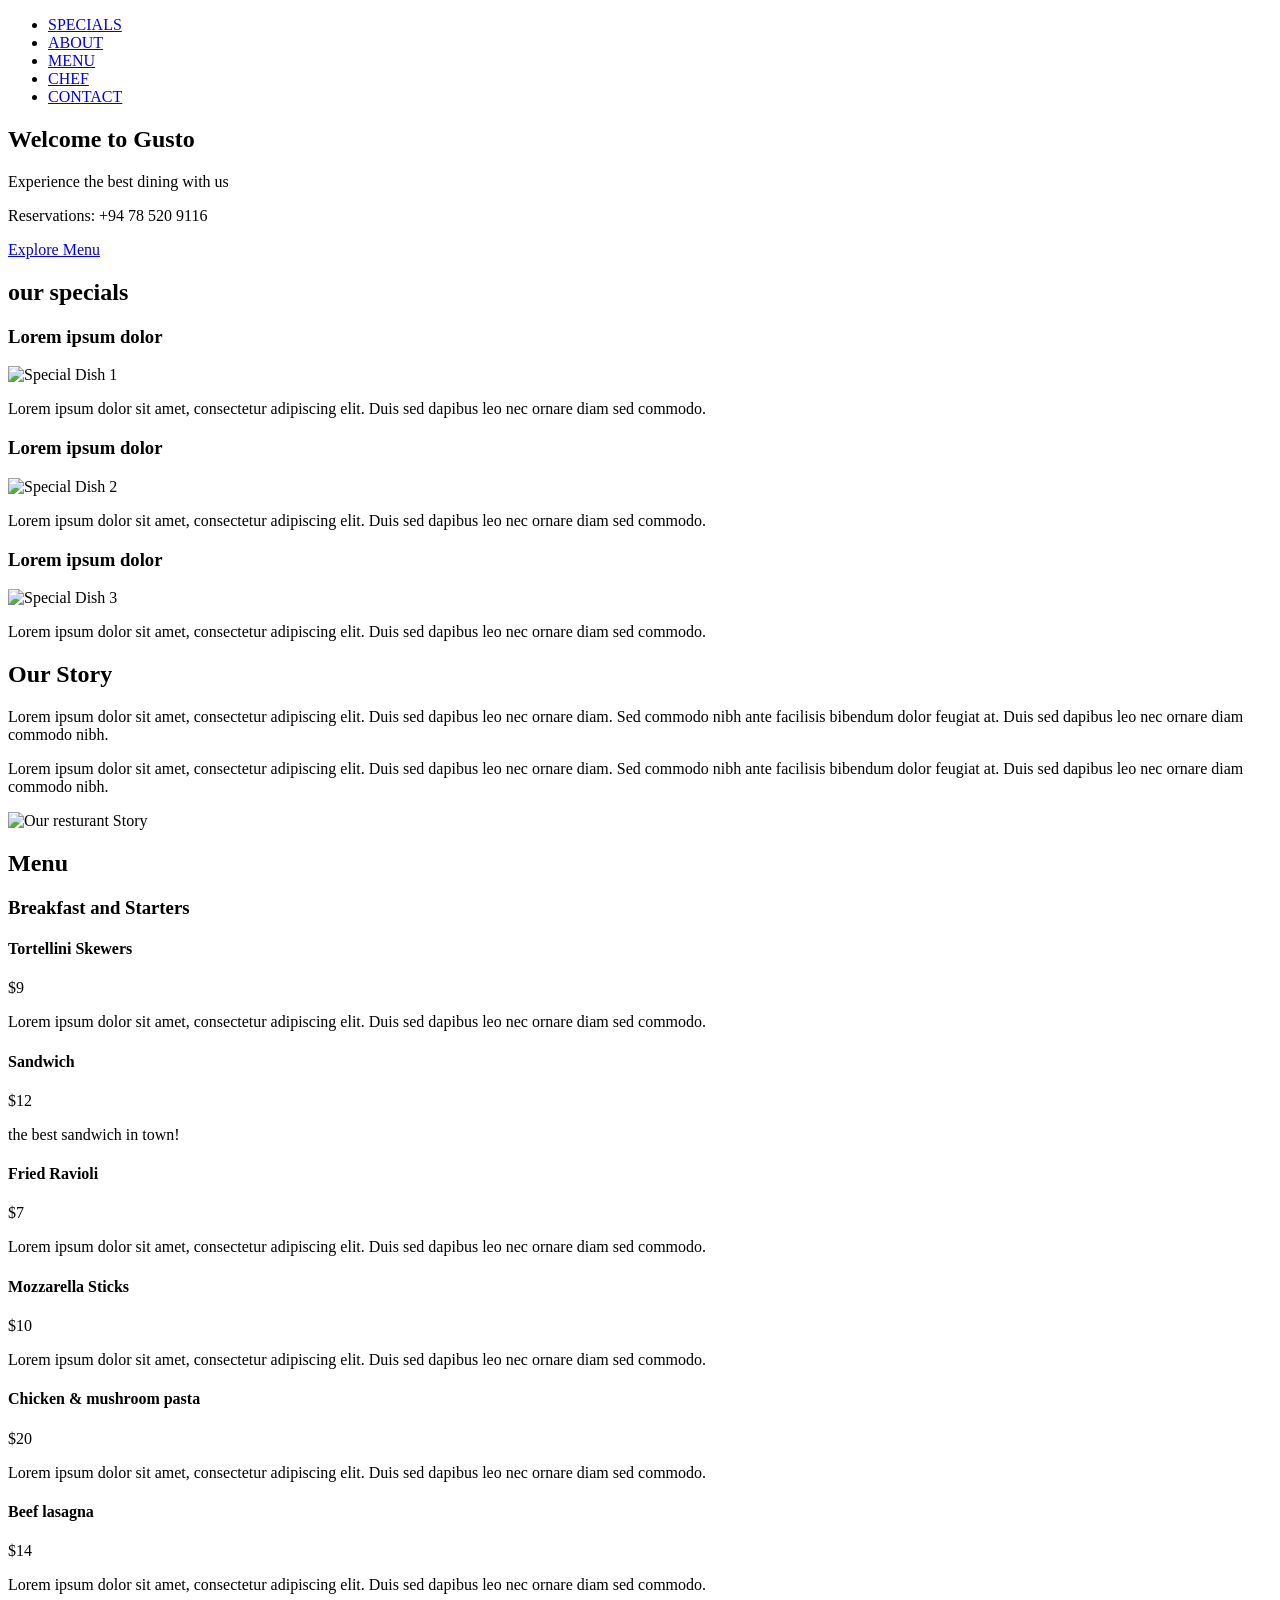
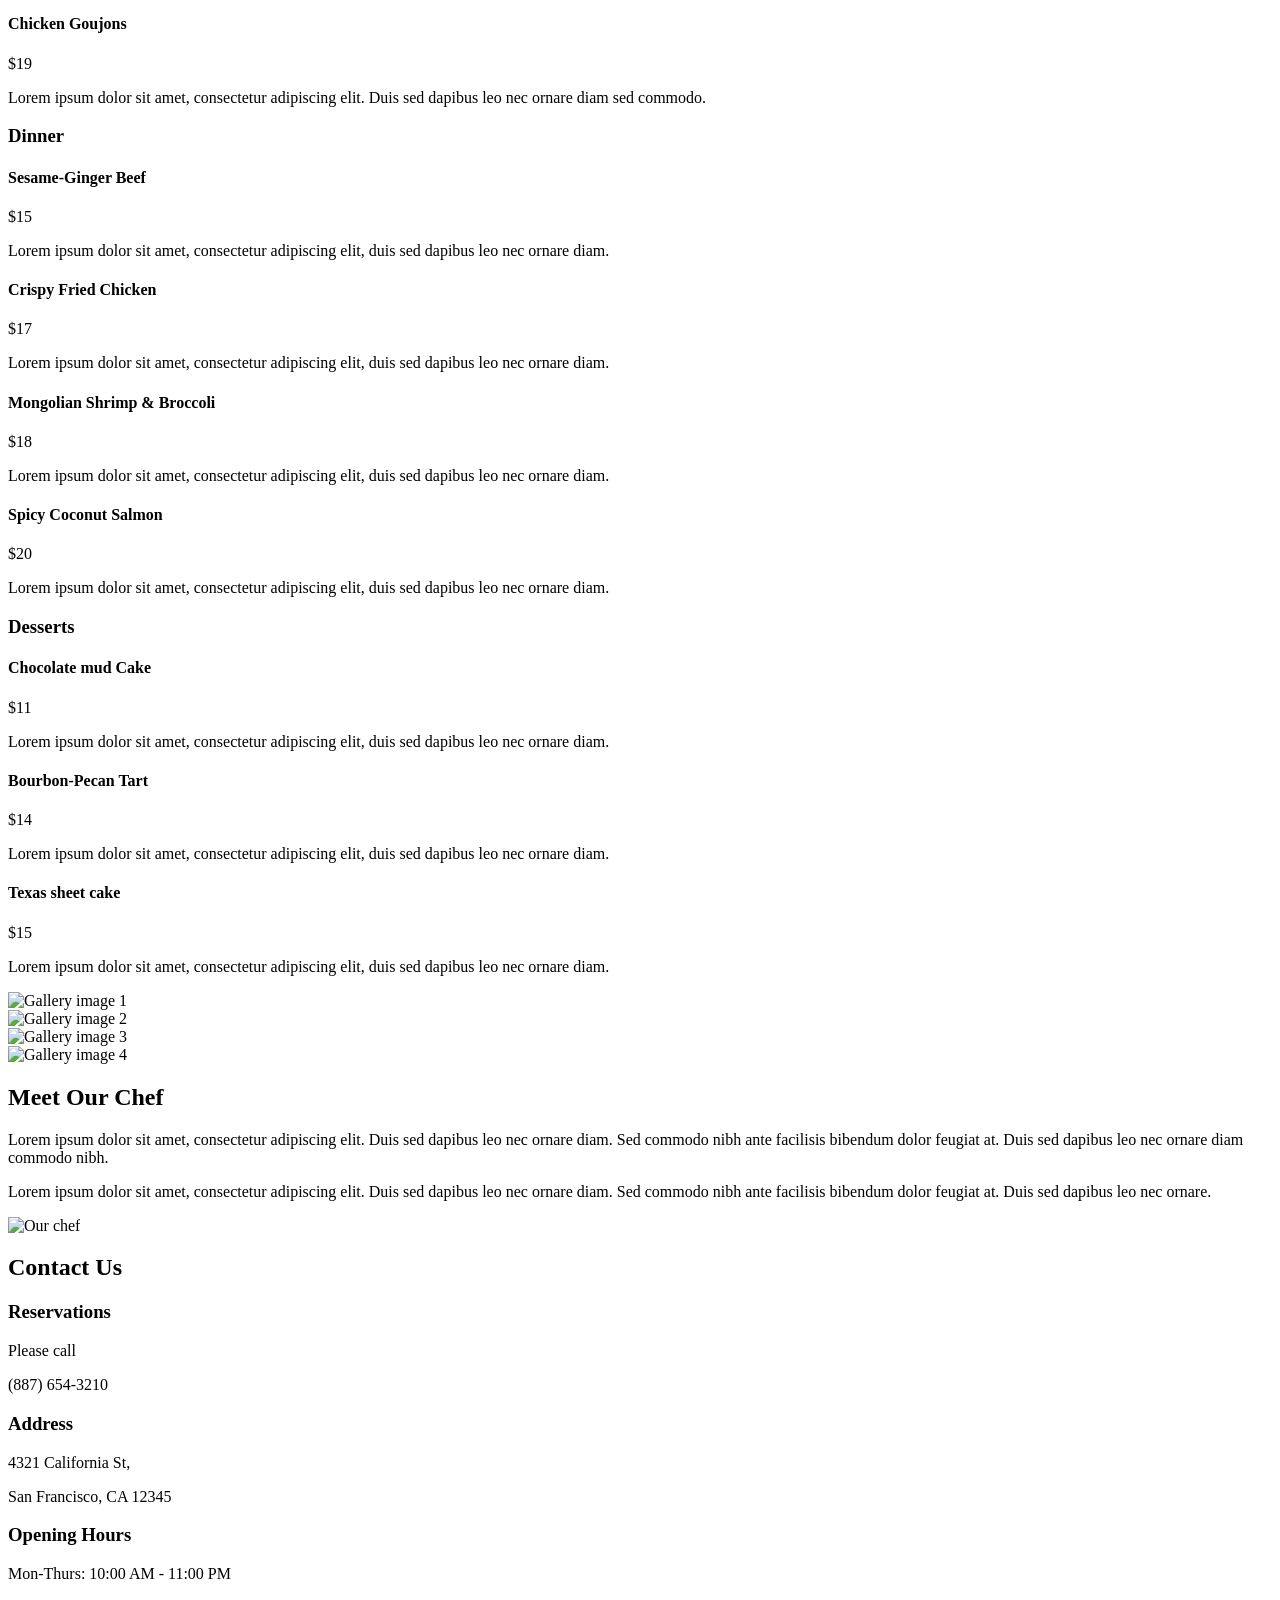
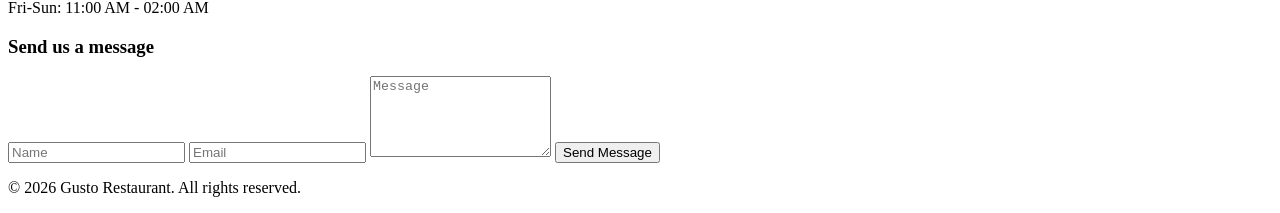
==== index.html @ f284a440 "adding a new item to the menu" ====
<!DOCTYPE html>
<html lang="en">
<head>
    <meta charset="UTF-8">
    <meta name="viewport" content="width=device-width, initial-scale=1.0">
    <title>Gusto -Resturant </title>
    <link rel="stylesheet" href="style.css"> 
</head>
<body>
    <header>
        <nav class="navbar">
            <div class="nav-container">
                
                <div class="nav-toggle">
                    <span></span>
                    <span></span>
                    <span></span>
                </div>
                
                <ul class="nav-menu">
                    <li><a href="#features">SPECIALS</a></li>
                    <li><a href="#about">ABOUT</a></li>
                    <li><a href="#restaurant-menu">MENU</a></li>
                    <li><a href="#team">CHEF</a></li>
                    <li><a href="#contact">CONTACT</a></li>
                </ul>
            </div>





        </nav>
    </header>
    <main>
        <section class="hero">
            <div class="hero-content">
                <h1>Welcome to Gusto</h1>
                <p>Experience the best dining with us</p>
                <p> Reservations: +94 78 520 9116</p>
                <a href="shop.png" class="btn">Explore Menu</a>
            </div>
        </section>

        <section id ="features" class="section specials">
            <div class="container">
                <h2>our specials</h2>
                <div class=" specials-grid">
                    <article class="special item">
                        <h3>Lorem ipsum dolor</h3>
                        <img src ="food1.jpg" alt="Special Dish 1">
                        <p>Lorem ipsum dolor sit amet, consectetur adipiscing elit. Duis sed dapibus leo nec ornare diam sed commodo.</p>
                    </article>
                    <article class="special item">
                        <h3>Lorem ipsum dolor</h3>
                        <img src ="food2.jpg" alt="Special Dish 2">
                        <p>Lorem ipsum dolor sit amet, consectetur adipiscing elit. Duis sed dapibus leo nec ornare diam sed commodo.</p>
                    </article>
                    <article class="special item">
                        <h3>Lorem ipsum dolor</h3>
                        <img src ="food3.jpg" alt="Special Dish 3">
                        <p>Lorem ipsum dolor sit amet, consectetur adipiscing elit. Duis sed dapibus leo nec ornare diam sed commodo.</p>   
                    </article>


                </div>
            </div>
        </section>
        
        <section id="about" class="section story">
            <div class="container">
                <div class="story-content">
                    <div class="story-text">
                <h2>Our Story</h2>
                <p>Lorem ipsum dolor sit amet, consectetur adipiscing elit. Duis sed dapibus leo nec ornare diam. Sed commodo nibh ante facilisis bibendum dolor feugiat at. Duis sed dapibus leo nec ornare diam commodo nibh.</p>
                <p>Lorem ipsum dolor sit amet, consectetur adipiscing elit. Duis sed dapibus leo nec ornare diam. Sed commodo nibh ante facilisis bibendum dolor feugiat at. Duis sed dapibus leo nec ornare diam commodo nibh.</p>
            </div>

            <div class="story-image">
                <img src="images/chef.jpg" alt="Our resturant Story">
            </div>
        </div>
      </div>
        </section>          
        
     <!--Menu Section   -->
     
    <section id=" Ressturant Menu" class="section menu">
        <div class="container">
            <h2 class="section-title">Menu</h2>
            <div class="menu-category">
                <h3 class="menu-category-title">Breakfast and Starters</h3>
                <div class="menu-items">
                    <article class ="menu item">
                        <div class="menu-item-header">
                            <h4>Tortellini Skewers</h4>
                            <span class="price">$9</span>
                        </div>
                        <p>Lorem ipsum dolor sit amet, consectetur adipiscing elit. Duis sed dapibus leo nec ornare diam sed commodo.</p>
                    </article>
                <div class ="menu-items">
                    <article class ="menu item"
                        <div class ="menu-item-header">
                            <h4>Sandwich</h4>
                            <span class="price">$12</span>

                        </div>
                        <p>the best sandwich in town!</p>
                    </article>
                    <article class ="menu item">
                        <div class="menu-item-header">
                            <h4>Fried Ravioli</h4>
                            <span class="price">$7</span>
                        </div>
                      
                        <p>Lorem ipsum dolor sit amet, consectetur adipiscing elit. Duis sed dapibus leo nec ornare diam sed commodo.</p>
                    </article> 
                    
                    <article class ="menu item">
                        <div class="menu-item-header">
                            <h4>Mozzarella Sticks</h4>
                            <span class="price">$10</span>
                        </div>
                      
                        <p>Lorem ipsum dolor sit amet, consectetur adipiscing elit. Duis sed dapibus leo nec ornare diam sed commodo.</p>
                    </article>
                    <article class ="menu item">
                        <div class="menu-item-header">
                            <h4>Chicken & mushroom pasta</h4>
                            <span class="price">$20</span>
                        </div>
                      
                     
                        <p>Lorem ipsum dolor sit amet, consectetur adipiscing elit. Duis sed dapibus leo nec ornare diam sed commodo.</p>
                    <article class ="menu item">
                        <div class="menu-item-header">
                            <h4>Beef lasagna</h4>
                            <span class="price">$14</span>
                        </div>
                      
                        <p>Lorem ipsum dolor sit amet, consectetur adipiscing elit. Duis sed dapibus leo nec ornare diam sed commodo.</p> 
                        </article>  
                      <article class ="menu item">
                        <div class="menu-item-header">
                            <h4>Chicken Goujons</h4>
                            <span class="price">$19</span>
                        </div>
                       <p>Lorem ipsum dolor sit amet, consectetur adipiscing elit. Duis sed dapibus leo nec ornare diam sed commodo.</p> 
                        </article>


                        <!---Dinner-->
                        
                        <div class="menu-category">
                        <h3 class="category-title">Dinner</h3>
                        <div class="menu-items">
                            <article class="menu-item">
                                <div class="item-header">
                                    <h4>Sesame-Ginger Beef</h4>
                                    <span class="price">$15</span>
                                </div>
                                <p>Lorem ipsum dolor sit amet, consectetur adipiscing elit, duis sed dapibus leo nec ornare diam.</p>
                            </article>

                            <article class="menu-item">
                                <div class="item-header">
                                    <h4>Crispy Fried Chicken</h4>
                                    <span class="price">$17</span>
                                </div>
                                <p>Lorem ipsum dolor sit amet, consectetur adipiscing elit, duis sed dapibus leo nec ornare diam.</p>




                            </article>
                            <article class="menu-item">
                                <div class="item-header">
                                    <h4>Mongolian Shrimp & Broccoli</h4>
                                    <span class="price">$18</span>
                                </div>
                                <p>Lorem ipsum dolor sit amet, consectetur adipiscing elit, duis sed dapibus leo nec ornare diam.</p>
                            </article>


                            <article class="menu-item">
                                <div class="item-header">
                                    <h4>Spicy Coconut Salmon</h4>
                                    <span class="price">$20</span>
                                </div>
                                <p>Lorem ipsum dolor sit amet, consectetur adipiscing elit, duis sed dapibus leo nec ornare diam.</p>
                            </article>
                        </div>
                    </div>
                    <!--DESSERTS-->

                    <div class="menu category">
                        <h3 class="category-title">Desserts</h3>
                        <div class="menu-item">
                            <article class="meu-item">
                                 <div class="item-header">
                                    <h4>Chocolate mud Cake</h4>
                                    <span class="price">$11</span>
                                </div>
                                <p>Lorem ipsum dolor sit amet, consectetur adipiscing elit, duis sed dapibus leo nec ornare diam.</p>
                            </article>
                            <article class="meu-item">
                                 <div class="item-header">
                                    <h4>Bourbon-Pecan Tart</h4>
                                    <span class="price">$14</span>
                                </div>
                                <p>Lorem ipsum dolor sit amet, consectetur adipiscing elit, duis sed dapibus leo nec ornare diam.</p>
                            </article>
                            <article class="meu-item">
                                 <div class="item-header">
                                    <h4>Texas sheet cake</h4>
                                    <span class="price">$15</span>
                                </div>
                                <p>Lorem ipsum dolor sit amet, consectetur adipiscing elit, duis sed dapibus leo nec ornare diam.</p>
                            </article>
                        </div>  







                    
                    </div>
                    






                </div>

            </div>

        </div>



    </section>  
    
    
    <!--gallery section-->
      
        <section class="gallery">
            <div class="gallery-grid">
                <div class="gallery-item">
                    <img src="hero-img.png" alt="Gallery image 1">
                </div>
                <div class="gallery-item">
                    <img src="food4.jpg" alt="Gallery image 2">
                </div>
                <div class="gallery-item">
                    <img src="food3.jpg" alt="Gallery image 3">
                </div>
                <div class="gallery-item">
                    <img src="food2.jpg" alt="Gallery image 4">
                </div>
            </div>
        </section>

         <!-- Meet Our CHEFF   -->
        <section id="team" class="section chef">
            <div class="container">
                <h2 class="section-title">Meet Our Chef</h2>
                <div class="chef-content">
                    <div class="chef-text">
                        <p>Lorem ipsum dolor sit amet, consectetur adipiscing elit. Duis sed dapibus leo nec ornare diam. Sed commodo nibh ante facilisis bibendum dolor feugiat at. Duis sed dapibus leo nec ornare diam commodo nibh.</p>
                        <p>Lorem ipsum dolor sit amet, consectetur adipiscing elit. Duis sed dapibus leo nec ornare diam. Sed commodo nibh ante facilisis bibendum dolor feugiat at. Duis sed dapibus leo nec ornare.</p>
                    </div>
                    <div class="chef-image">
                        <img src="chef.jpg" alt="Our chef">
                    </div>
                </div>
            </div>
        </section>



        <section id ="contact" class="section contact">
            <div class="container">
                <h2 class="section-title">Contact Us</h2>
                <div class="contact-content">
                    <div class="contact-info">
                         <div class="contact-grid">
                    <div class="contact-info">
                        <div class="info-box">
                            <h3>Reservations</h3>
                            <p>Please call</p>
                            <p class="phone">(887) 654-3210</p>
                        </div>
                        <div class="info-box">
                            <h3>Address</h3>
                            <p>4321 California St,</p>
                            <p>San Francisco, CA 12345</p>
                        </div>
                        <div class="info-box">
                            <h3>Opening Hours</h3>
                            <p>Mon-Thurs: 10:00 AM - 11:00 PM</p>
                            <p>Fri-Sun: 11:00 AM - 02:00 AM</p>
                        </div>
                    </div>
                    <div class="contact-form">
                        <h3>Send us a message</h3>
                        <form>
                            <input type="text" placeholder="Name" required>
                            <input type="email" placeholder="Email" required>
                            <textarea rows="5" placeholder="Message" required></textarea>
                            <button type="submit">Send Message</button>
                        </form>
                    </div>
                </div>
            </div>
        </section>
    </main>

<footer>
    <div class="container">
        <p>&copy; 2026 Gusto Restaurant. All rights reserved.</p>

    </div>
</footer>



</body>
</html>
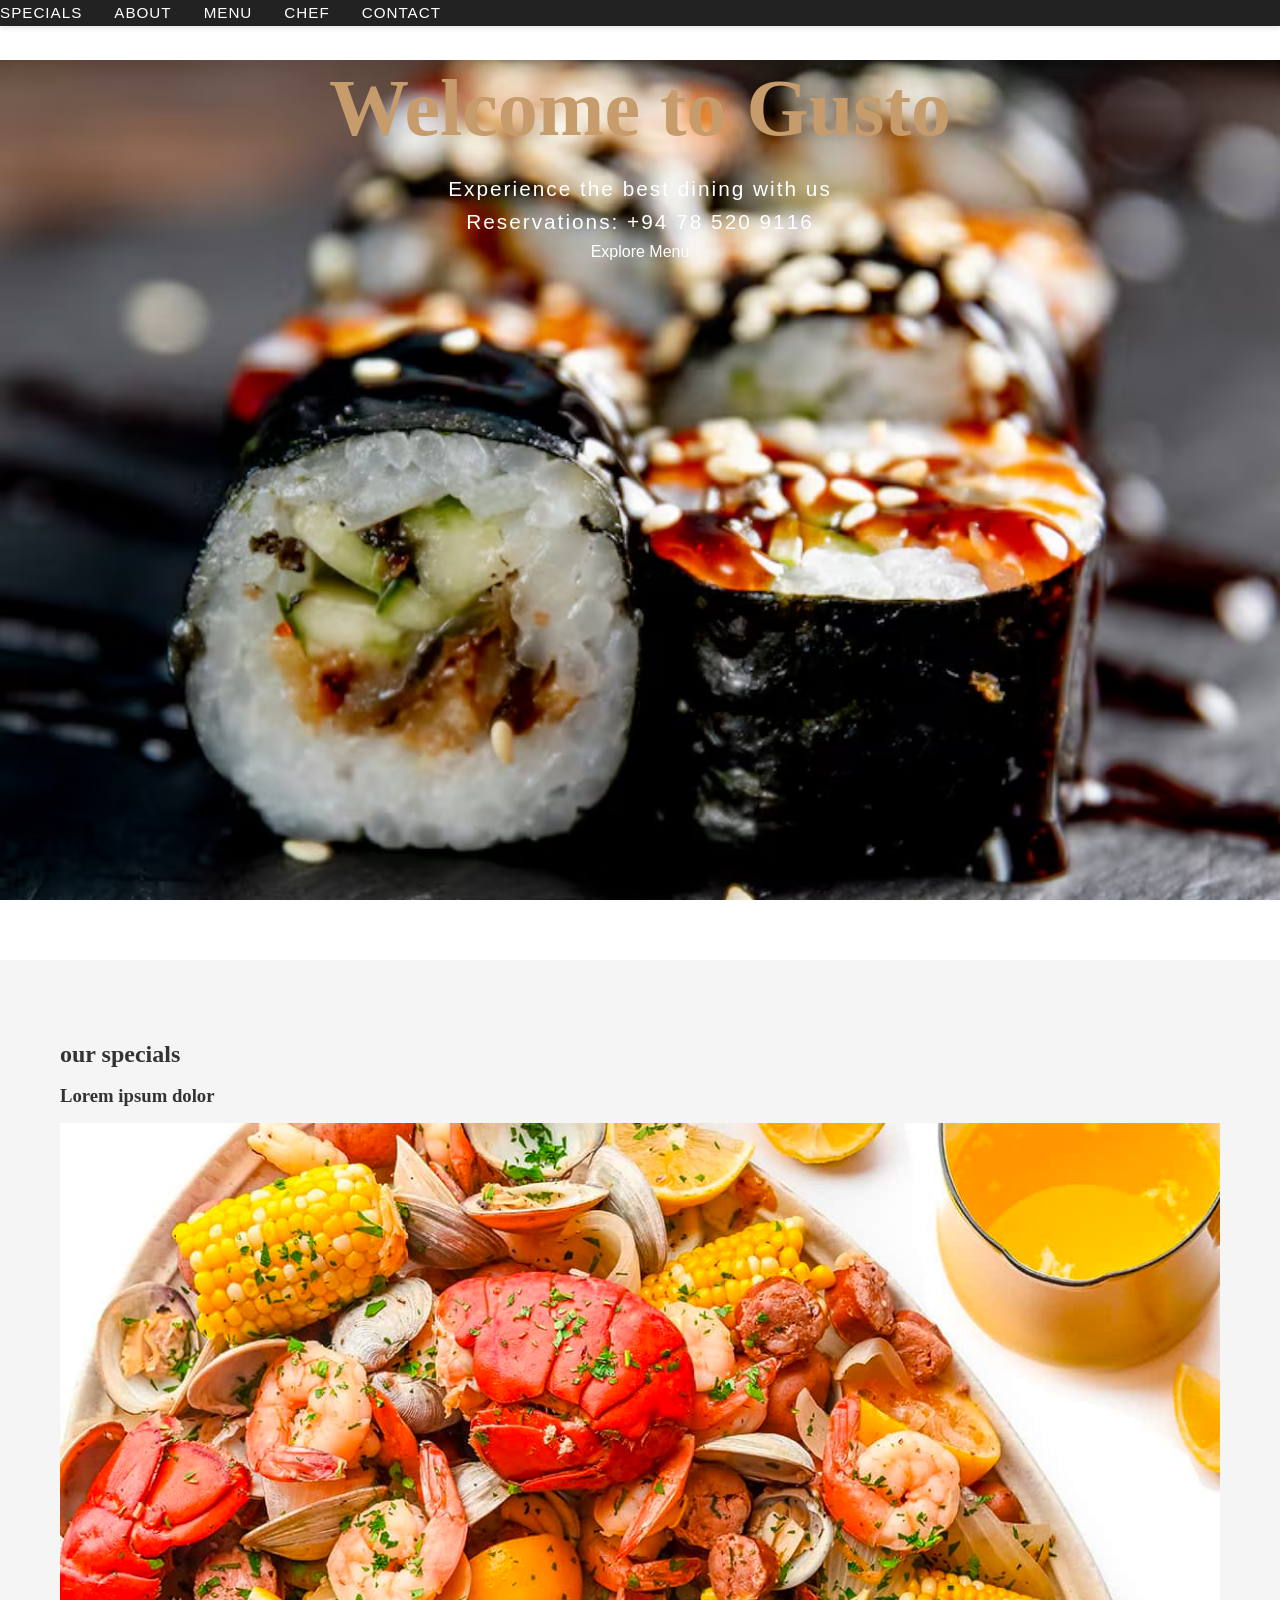
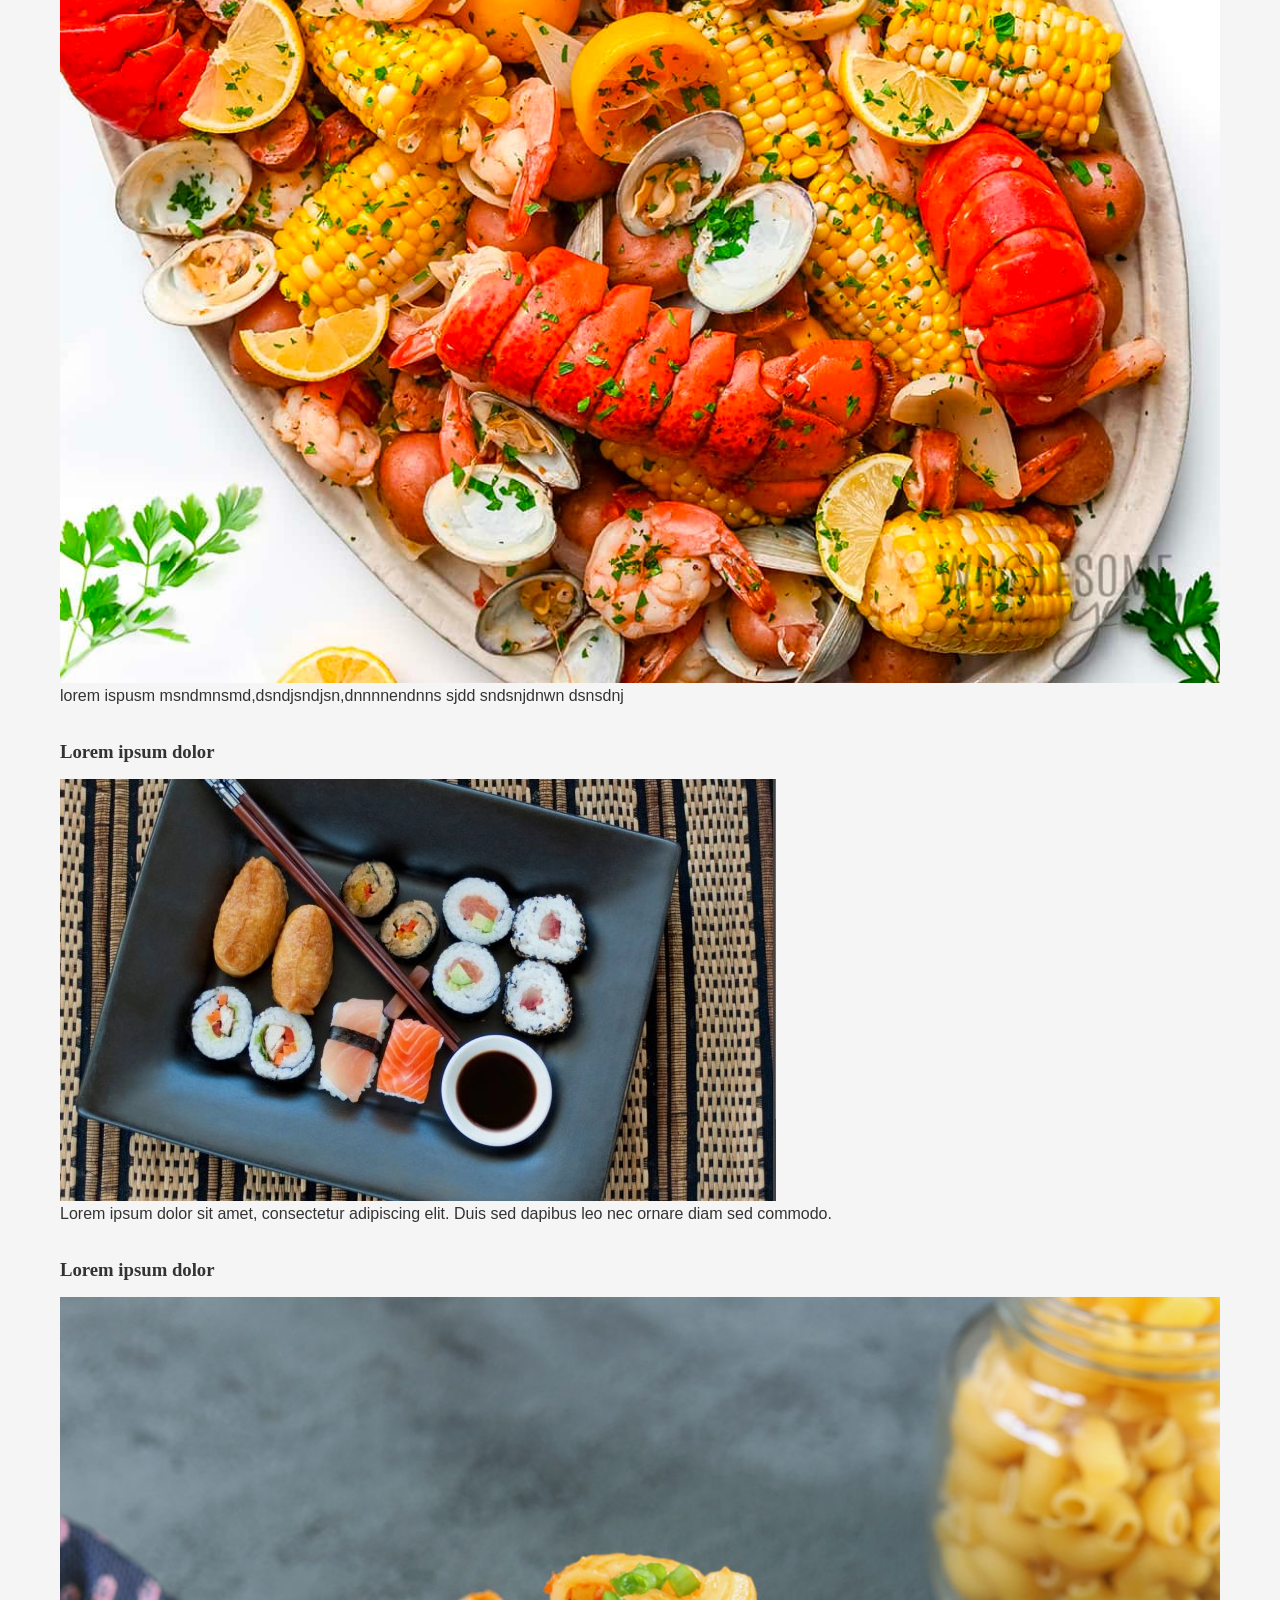
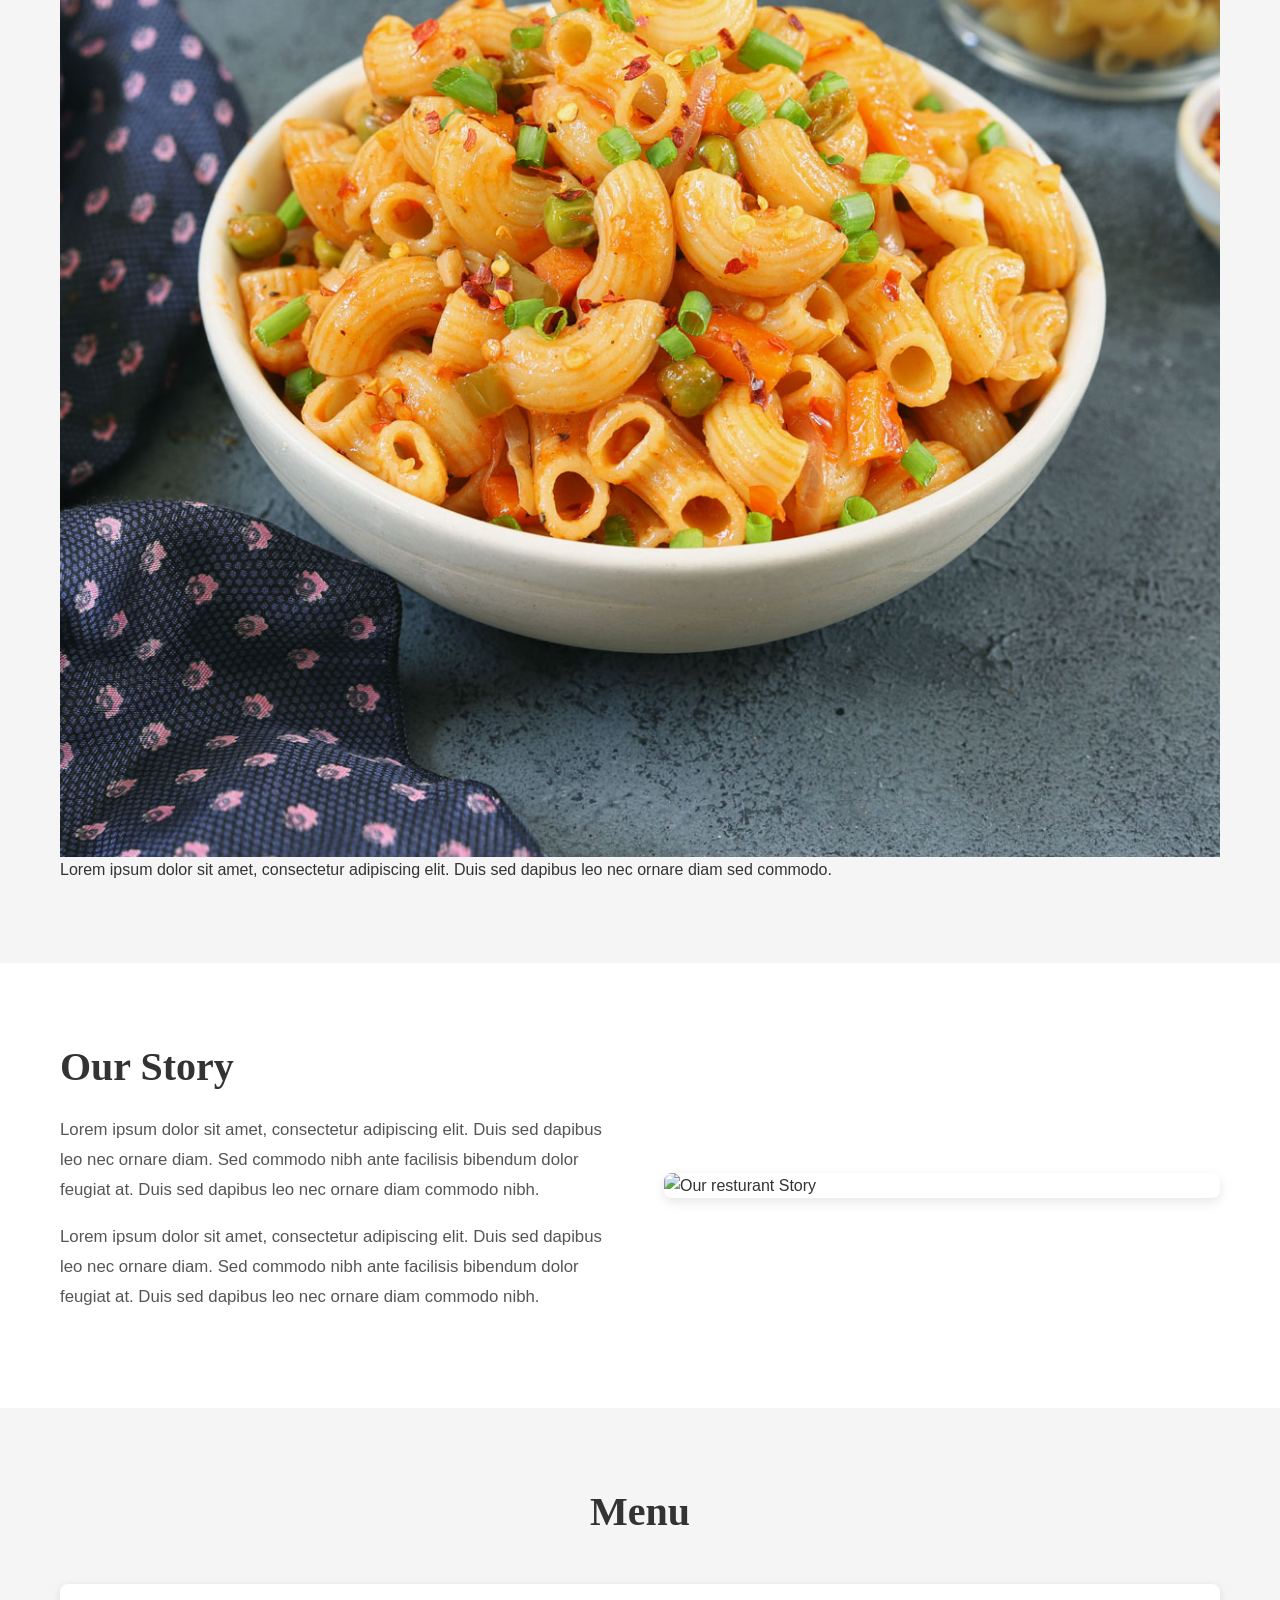
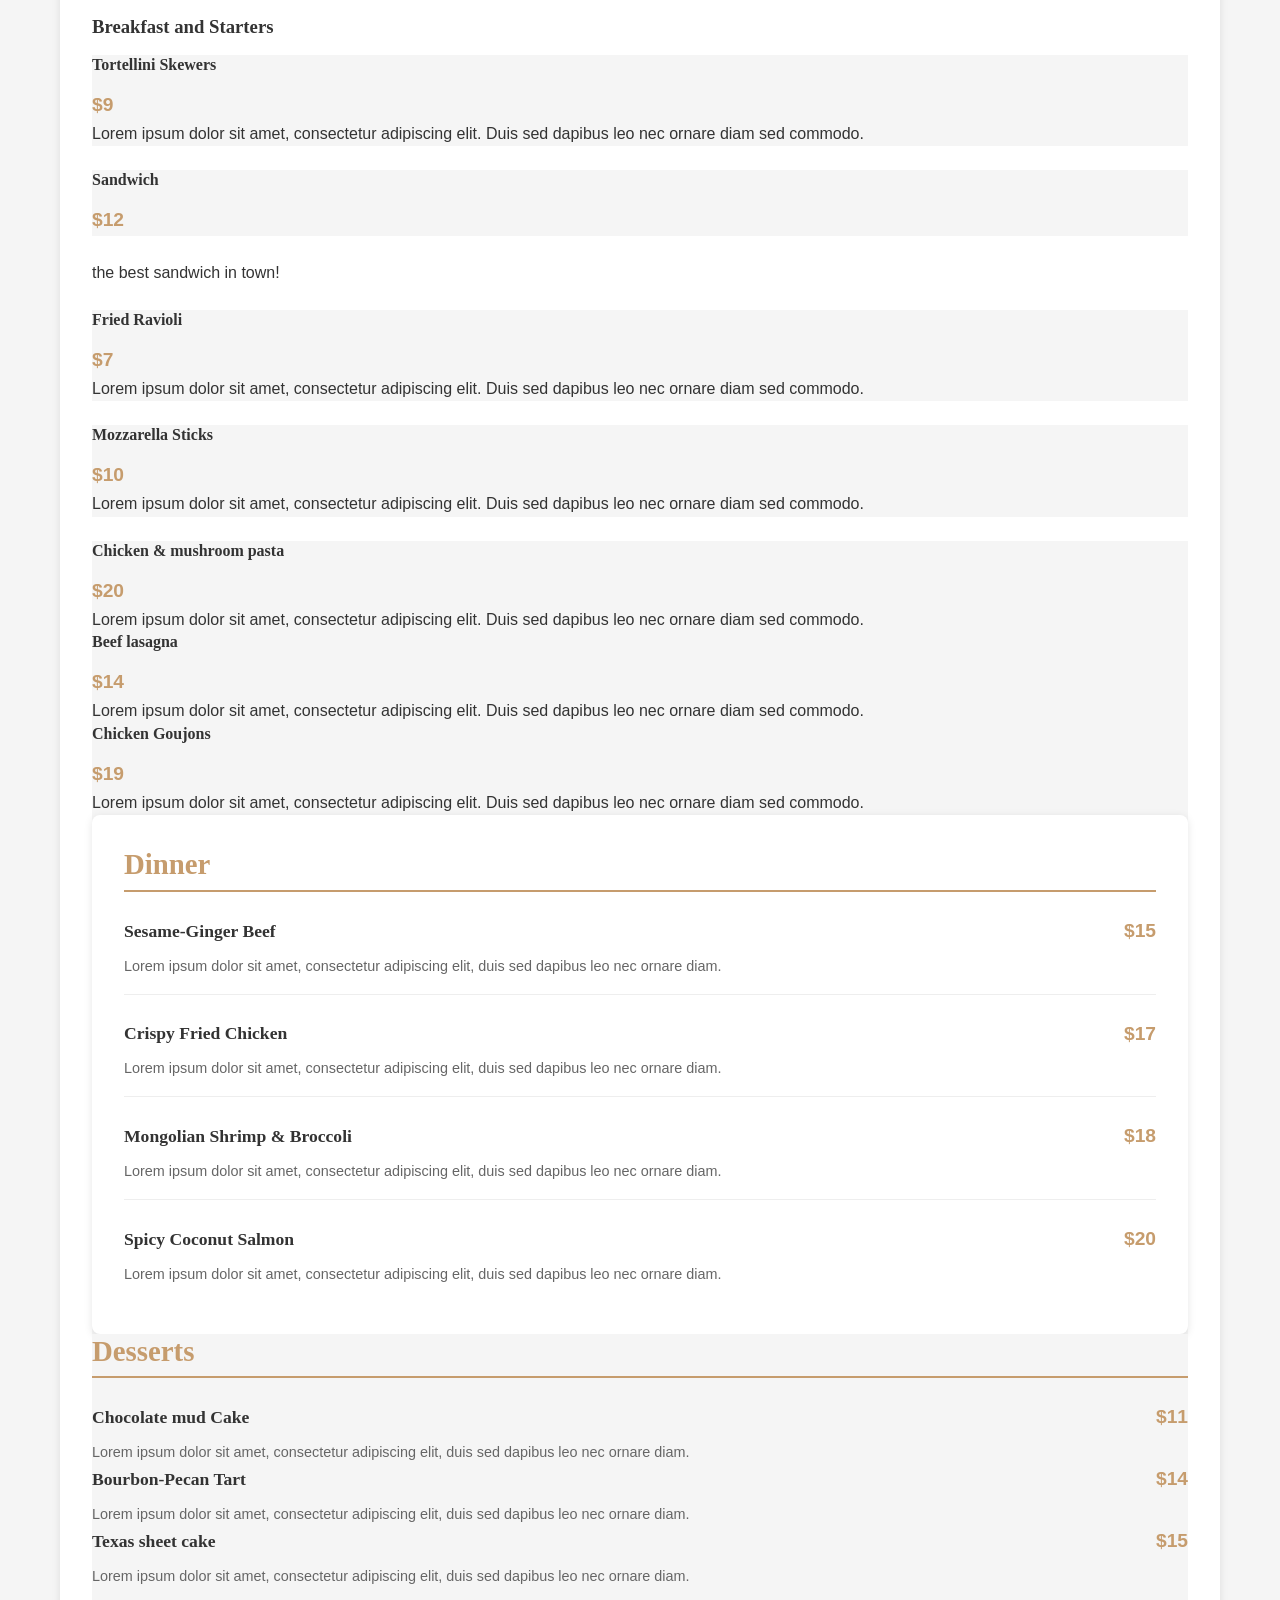
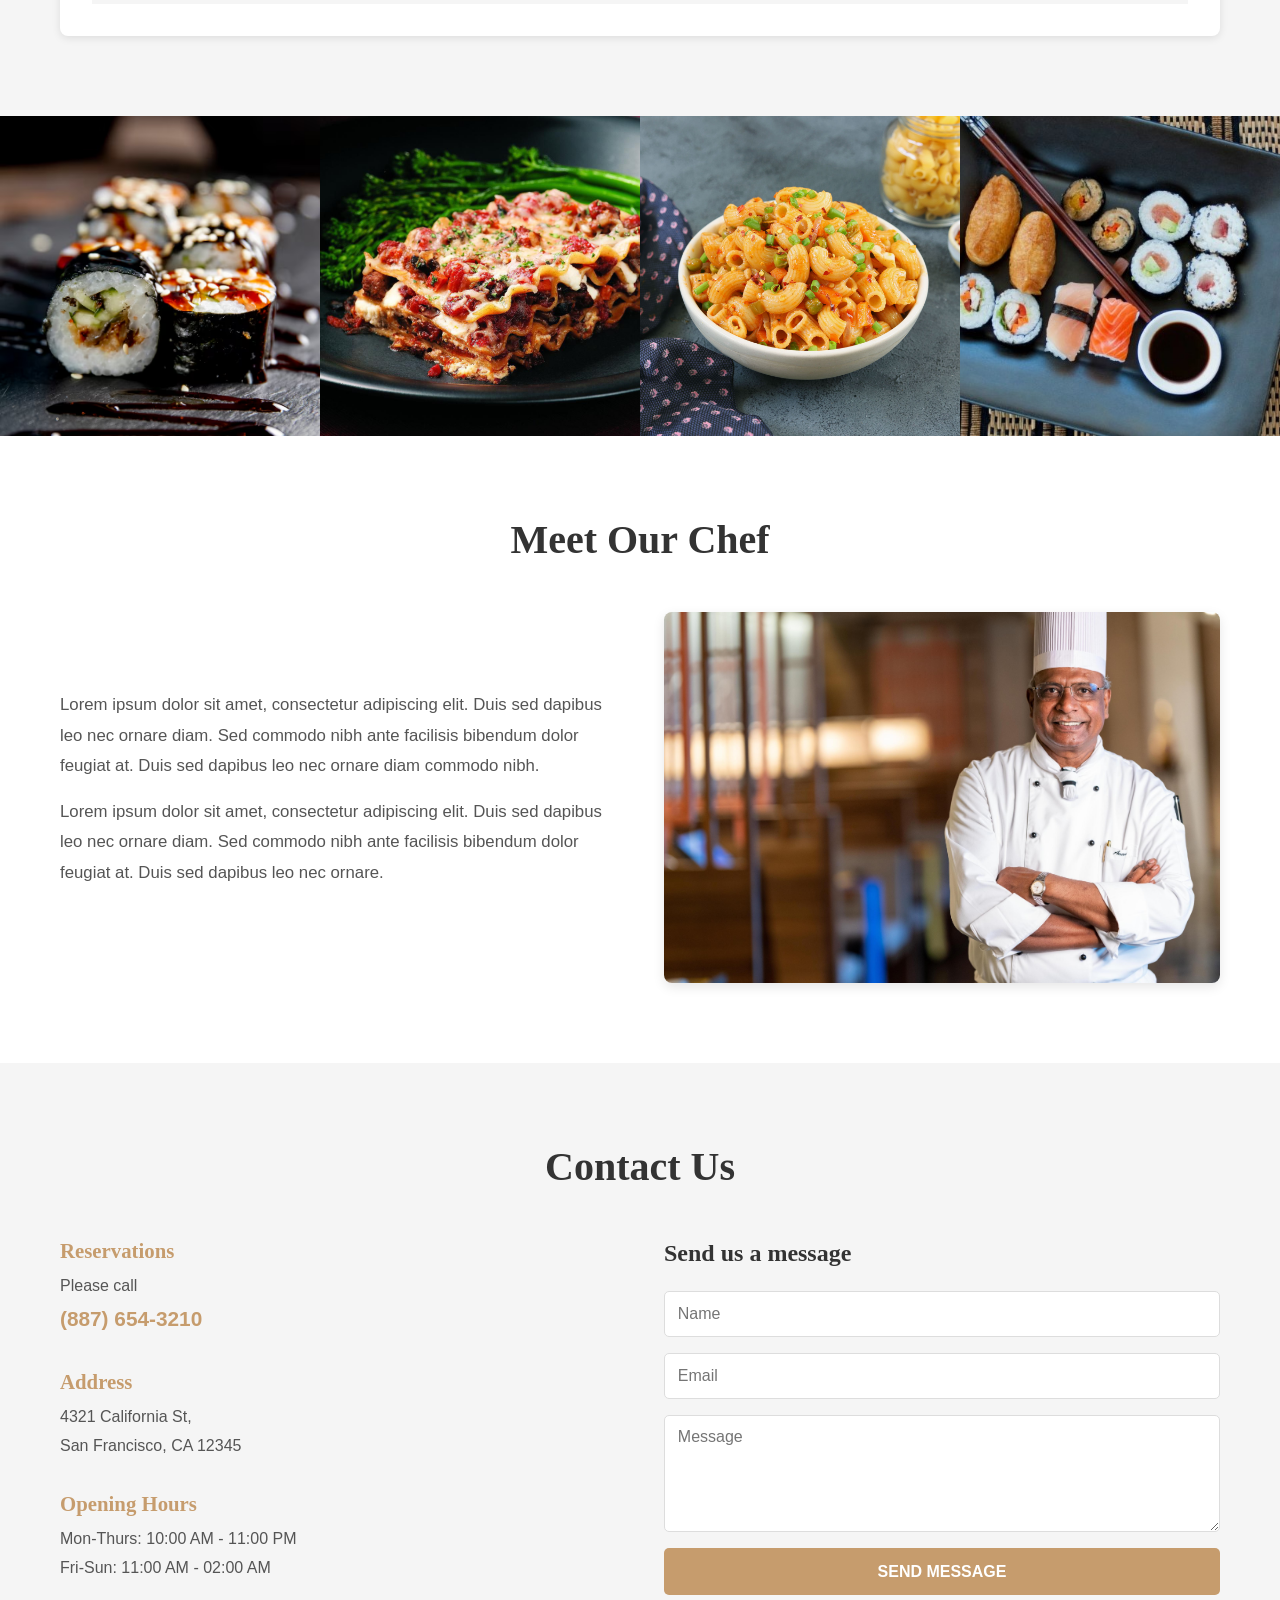
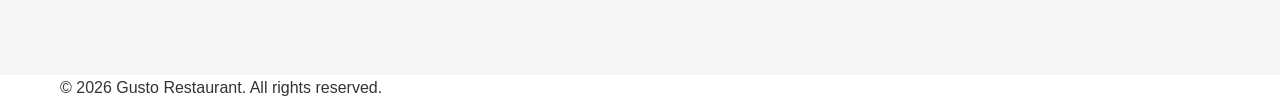
==== commit 6b8f6730: "adding new item to the menu" ====
--- a/index.html
+++ b/index.html
@@ -49,7 +49,7 @@
                     <article class="special item">
                         <h3>Lorem ipsum dolor</h3>
                         <img src ="food1.jpg" alt="Special Dish 1">
-                        <p>Lorem ipsum dolor sit amet, consectetur adipiscing elit. Duis sed dapibus leo nec ornare diam sed commodo.</p>
+                        <p>lorem ispusm msndmnsmd,dsndjsndjsn,dnnnnendnns sjdd sndsnjdnwn dsnsdnj </p>
                     </article>
                     <article class="special item">
                         <h3>Lorem ipsum dolor</h3>
--- a/style.css
+++ b/style.css
@@ -0,0 +1,591 @@
+/* abhsihek Fernando
+Gobal CSS for the Gusto */
+
+* {
+    margin: 0;
+    padding: 0;
+    box-sizing: border-box;
+}
+
+:root {
+    /* Color Palette */
+    --primary-color: #c69c6d;
+    --dark-bg: #222;
+    --light-bg: #f5f5f5;
+    --text-dark: #333;
+    --text-light: #fff;
+    --overlay-dark: rgba(0, 0, 0, 0.6);
+    
+    /* Typography */
+    --font-primary: 'Raleway', 'Arial', sans-serif;
+    --font-secondary: 'Playfair Display', serif;
+    
+    /* Spacing */
+    --section-padding: 80px 0;
+    --container-max-width: 1200px;
+}
+
+body {
+    font-family: var(--font-primary);
+    line-height: 1.6;
+    color: var(--text-dark);
+}
+
+/* Typography */
+h1, h2, h3, h4, h5, h6 {
+    font-family: var(--font-secondary);
+    line-height: 1.2;
+    margin-bottom: 1rem;
+}
+
+/* Images */
+img {
+    max-width: 100%;
+    height: auto;
+    display: block;
+}
+
+/* Links */
+a {
+    text-decoration: none;
+    color: inherit;
+}
+
+/* Lists */
+ul {
+    list-style: none;
+}
+
+
+
+.container {
+    max-width: var(--container-max-width);
+    margin: 0 auto;
+    padding: 0 20px;
+}
+
+.section {
+    padding: var(--section-padding);
+}
+
+.section-title {
+    text-align: center;
+    font-size: 2.5rem;
+    margin-bottom: 3rem;
+    color: var(--text-dark);
+}
+
+/* nav bar */
+
+header {
+    background-color: var(--dark-bg);
+    position: fixed;
+    top: 0;
+    width: 100%;
+    z-index: 1000;
+    box-shadow: 0 2px 5px rgba(0, 0, 0, 0.1);
+}
+
+.navbar .container {
+    display: flex;
+    justify-content: space-between;
+    align-items: center;
+    padding: 1rem 20px;
+}
+
+.nav-brand h1 {
+    color: var(--primary-color);
+    font-size: 1.8rem;
+    margin: 0;
+}
+
+.nav-menu {
+    display: flex;
+    gap: 2rem;
+}
+
+.nav-menu a {
+    color: var(--text-light);
+    font-size: 0.95rem;
+    text-transform: uppercase;
+    letter-spacing: 1px;
+    transition: color 0.3s ease;
+}
+
+.nav-menu a:hover {
+    color: var(--primary-color);
+}
+
+/* Hamburger Menu  */
+.nav-toggle {
+    display: none;
+    flex-direction: column;
+    gap: 4px;
+    cursor: pointer;
+}
+
+.nav-toggle span {
+    display: block;
+    width: 25px;
+    height: 3px;
+    background-color: var(--text-light);
+    transition: all 0.3s ease;
+}
+
+/* the hero section */
+
+.hero {
+    height: 100vh;
+    background-image: url('hero-img.png');
+    background-size: cover;
+    background-position: center;
+    background-attachment: fixed;
+    position: relative;
+    margin-top: 60px; 
+}
+
+.hero-overlay {
+    position: absolute;
+    top: 0;
+    left: 0;
+    width: 100%;
+    height: 100%;
+    background-color: var(--overlay-dark);
+    display: flex;
+    align-items: center;
+    justify-content: center;
+}
+
+.hero-content {
+    text-align: center;
+    color: var(--text-light);
+}
+
+.hero-content h1 {
+    font-size: 5rem;
+    color: var(--primary-color);
+    margin-bottom: 1rem;
+}
+
+.hero-content p {
+    font-size: 1.3rem;
+    letter-spacing: 2px;
+}
+
+/* our special sec */
+
+.specials {
+    background-color: var(--light-bg);
+}
+
+.specials-grid {
+    display: flex;
+    flex-wrap: wrap;
+    gap: 2rem;
+}
+
+.special-item {
+    text-align: center;
+    padding: 1.5rem;
+    background-color: white;
+    border-radius: 8px;
+    box-shadow: 0 2px 8px rgba(0, 0, 0, 0.1);
+    transition: transform 0.3s ease;
+}
+
+.special-item:hover {
+    transform: translateY(-5px);
+}
+
+.special-item h3 {
+    font-size: 1.3rem;
+    margin-bottom: 1rem;
+    color: var(--primary-color);
+}
+
+.special-item img {
+    width: 100%;
+    height: 200px;
+    object-fit: cover;
+    border-radius: 5px;
+    margin-bottom: 1rem;
+}
+
+.special-item p {
+    font-size: 0.95rem;
+    color: #666;
+}
+
+/* our storry*/
+
+.story {
+    background-color: white;
+}
+
+.story-content {
+    display: flex;
+    align-items: center;
+    gap: 3rem;
+}
+
+.story-text {
+    flex: 1;
+}
+
+.story-text h2 {
+    font-size: 2.5rem;
+    margin-bottom: 1.5rem;
+    color: var(--text-dark);
+}
+
+.story-text p {
+    font-size: 1.05rem;
+    line-height: 1.8;
+    color: #555;
+    margin-bottom: 1rem;
+}
+
+.story-image {
+    flex: 1;
+}
+
+.story-image img {
+    width: 100%;
+    border-radius: 8px;
+    box-shadow: 0 4px 12px rgba(0, 0, 0, 0.1);
+}
+
+/* 
+   menu section
+ */
+
+.menu {
+    background-color: var(--light-bg);
+}
+
+.menu-grid {
+    display: grid;
+    grid-template-columns: repeat(2, 1fr);
+    gap: 3rem;
+}
+
+.menu-category {
+    background-color: white;
+    padding: 2rem;
+    border-radius: 8px;
+    box-shadow: 0 2px 8px rgba(0, 0, 0, 0.1);
+}
+
+.category-title {
+    font-size: 1.8rem;
+    color: var(--primary-color);
+    margin-bottom: 1.5rem;
+    padding-bottom: 0.5rem;
+    border-bottom: 2px solid var(--primary-color);
+}
+
+.menu-items {
+    display: flex;
+    flex-direction: column;
+    gap: 1.5rem;
+}
+
+.menu-item {
+    padding-bottom: 1rem;
+    border-bottom: 1px solid #eee;
+}
+
+.menu-item:last-child {
+    border-bottom: none;
+}
+
+.item-header {
+    display: flex;
+    justify-content: space-between;
+    align-items: center;
+    margin-bottom: 0.5rem;
+}
+
+.item-header h4 {
+    font-size: 1.1rem;
+    color: var(--text-dark);
+    margin: 0;
+}
+
+.price {
+    font-size: 1.2rem;
+    color: var(--primary-color);
+    font-weight: bold;
+}
+
+.menu-item p {
+    font-size: 0.9rem;
+    color: #666;
+    line-height: 1.6;
+}
+
+
+.gallery {
+    padding: 0;
+}
+
+.gallery-grid {
+    display: grid;
+    grid-template-columns: repeat(4, 1fr);
+    gap: 0;
+}
+
+.gallery-item {
+    position: relative;
+    overflow: hidden;
+    aspect-ratio: 1 / 1;
+}
+
+.gallery-item img {
+    width: 100%;
+    height: 100%;
+    object-fit: cover;
+    transition: transform 0.3s ease;
+}
+
+.gallery-item:hover img {
+    transform: scale(1.1);
+}
+
+
+
+.chef {
+    background-color: white;
+}
+
+.chef-content {
+    display: flex;
+    align-items: center;
+    gap: 3rem;
+}
+
+.chef-text {
+    flex: 1;
+}
+
+.chef-text p {
+    font-size: 1.05rem;
+    line-height: 1.8;
+    color: #555;
+    margin-bottom: 1rem;
+}
+
+.chef-image {
+    flex: 1;
+}
+
+.chef-image img {
+    width: 100%;
+    border-radius: 8px;
+    box-shadow: 0 4px 12px rgba(0, 0, 0, 0.1);
+}
+
+
+.contact {
+    background-color: var(--light-bg);
+}
+
+.contact-grid {
+    display: grid;
+    grid-template-columns: 1fr 1fr;
+    gap: 3rem;
+}
+
+.contact-info {
+    display: flex;
+    flex-direction: column;
+    gap: 2rem;
+}
+
+.info-box h3 {
+    font-size: 1.3rem;
+    color: var(--primary-color);
+    margin-bottom: 0.5rem;
+}
+
+.info-box p {
+    font-size: 1rem;
+    color: #555;
+    line-height: 1.8;
+}
+
+.info-box .phone {
+    font-size: 1.3rem;
+    color: var(--primary-color);
+    font-weight: bold;
+}
+
+.contact-form h3 {
+    font-size: 1.5rem;
+    margin-bottom: 1.5rem;
+    color: var(--text-dark);
+}
+
+.contact-form form {
+    display: flex;
+    flex-direction: column;
+    gap: 1rem;
+}
+
+.contact-form input,
+.contact-form textarea {
+    padding: 0.8rem;
+    border: 1px solid #ddd;
+    border-radius: 5px;
+    font-family: inherit;
+    font-size: 1rem;
+}
+
+.contact-form input:focus,
+.contact-form textarea:focus {
+    outline: none;
+    border-color: var(--primary-color);
+}
+
+.contact-form button {
+    padding: 0.9rem 2rem;
+    background-color: var(--primary-color);
+    color: var(--text-light);
+    border: none;
+    border-radius: 5px;
+    font-size: 1rem;
+    font-weight: bold;
+    text-transform: uppercase;
+    cursor: pointer;
+    transition: background-color 0.3s ease;
+}
+
+.contact-form button:hover {
+    background-color: #b38a5a;
+}
+
+.footer {
+    background-color: var(--dark-bg);
+    color: var(--text-light);
+    text-align: center;
+    padding: 2rem 0;
+}
+
+.footer p {
+    font-size: 0.9rem;
+}
+
+.footer a {
+    color: var(--primary-color);
+    transition: color 0.3s ease;
+}
+
+.footer a:hover {
+    color: #b38a5a;
+}
+
+
+
+@media screen and (max-width: 768px) {
+    /* Navigation */
+    .nav-toggle {
+        display: flex;
+    }
+    
+    .nav-menu {
+        display: none;
+        
+    }
+    
+    
+    .hero-content h1 {
+        font-size: 3rem;
+    }
+    
+    .hero-content p {
+        font-size: 1.1rem;
+    }
+    
+    
+    .specials-grid {
+        grid-template-columns: repeat(2, 1fr);
+    }
+    
+    
+    .story-content {
+        flex-direction: column;
+    }
+    
+    
+    .menu-grid {
+        grid-template-columns: 1fr;
+        gap: 2rem;
+    }
+    
+    
+    .gallery-grid {
+        grid-template-columns: repeat(2, 1fr);
+    }
+    
+    
+    .chef-content {
+        flex-direction: column-reverse;
+    }
+    
+    
+    .contact-grid {
+        grid-template-columns: 1fr;
+    }
+}
+
+ 
+
+@media screen and (max-width: 480px) {
+    
+    .section-title {
+        font-size: 2rem;
+    }
+    
+    
+    .hero {
+        height: 70vh;
+    }
+    
+    .hero-content h1 {
+        font-size: 2.5rem;
+    }
+    
+    .hero-content p {
+        font-size: 1rem;
+    }
+    
+    
+    .specials-grid {
+        grid-template-columns: 1fr;
+    }
+    
+    
+    .category-title {
+        font-size: 1.5rem;
+    }
+    
+    .item-header {
+        flex-direction: column;
+        align-items: flex-start;
+        gap: 0.3rem;
+    }
+    
+    
+    .gallery-grid {
+        grid-template-columns: 1fr;
+    }
+    
+    
+    .contact-info {
+        gap: 1.5rem;
+    }
+    
+    .info-box h3 {
+        font-size: 1.2rem;
+    }
+}
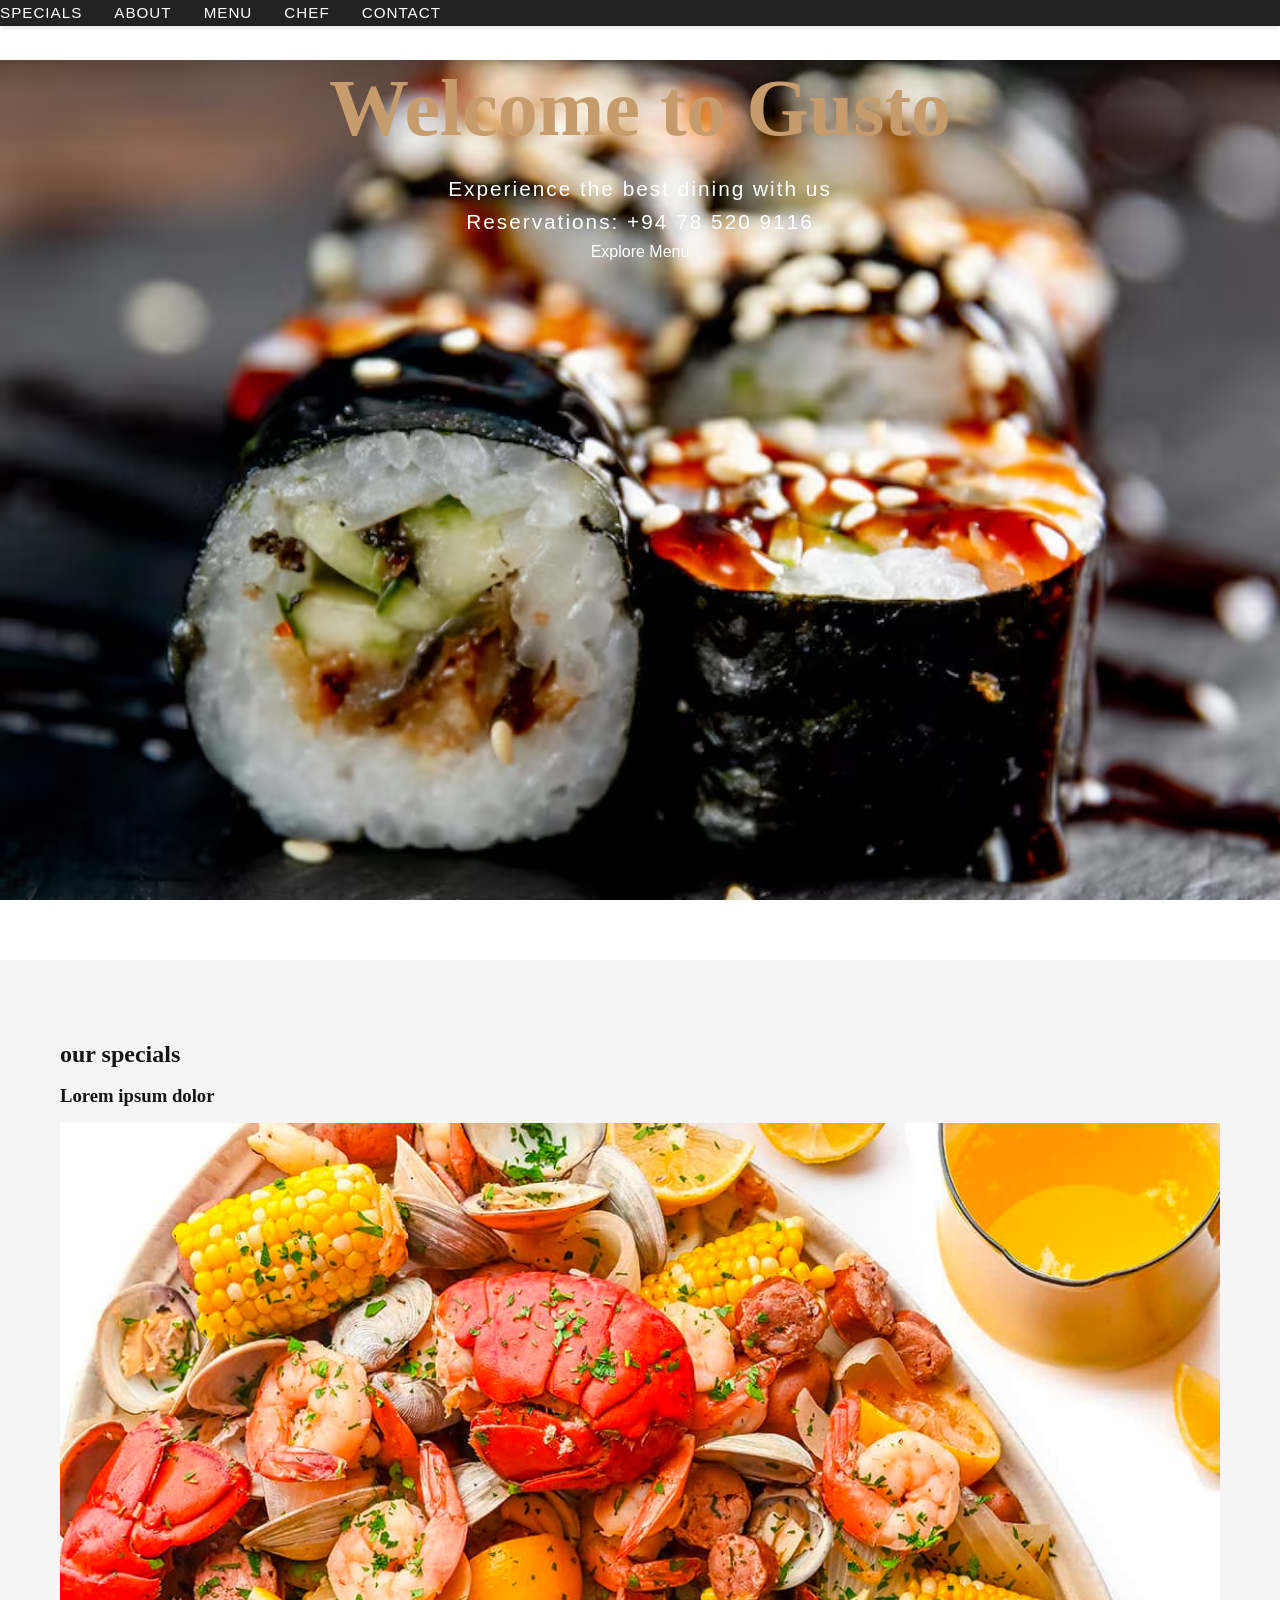
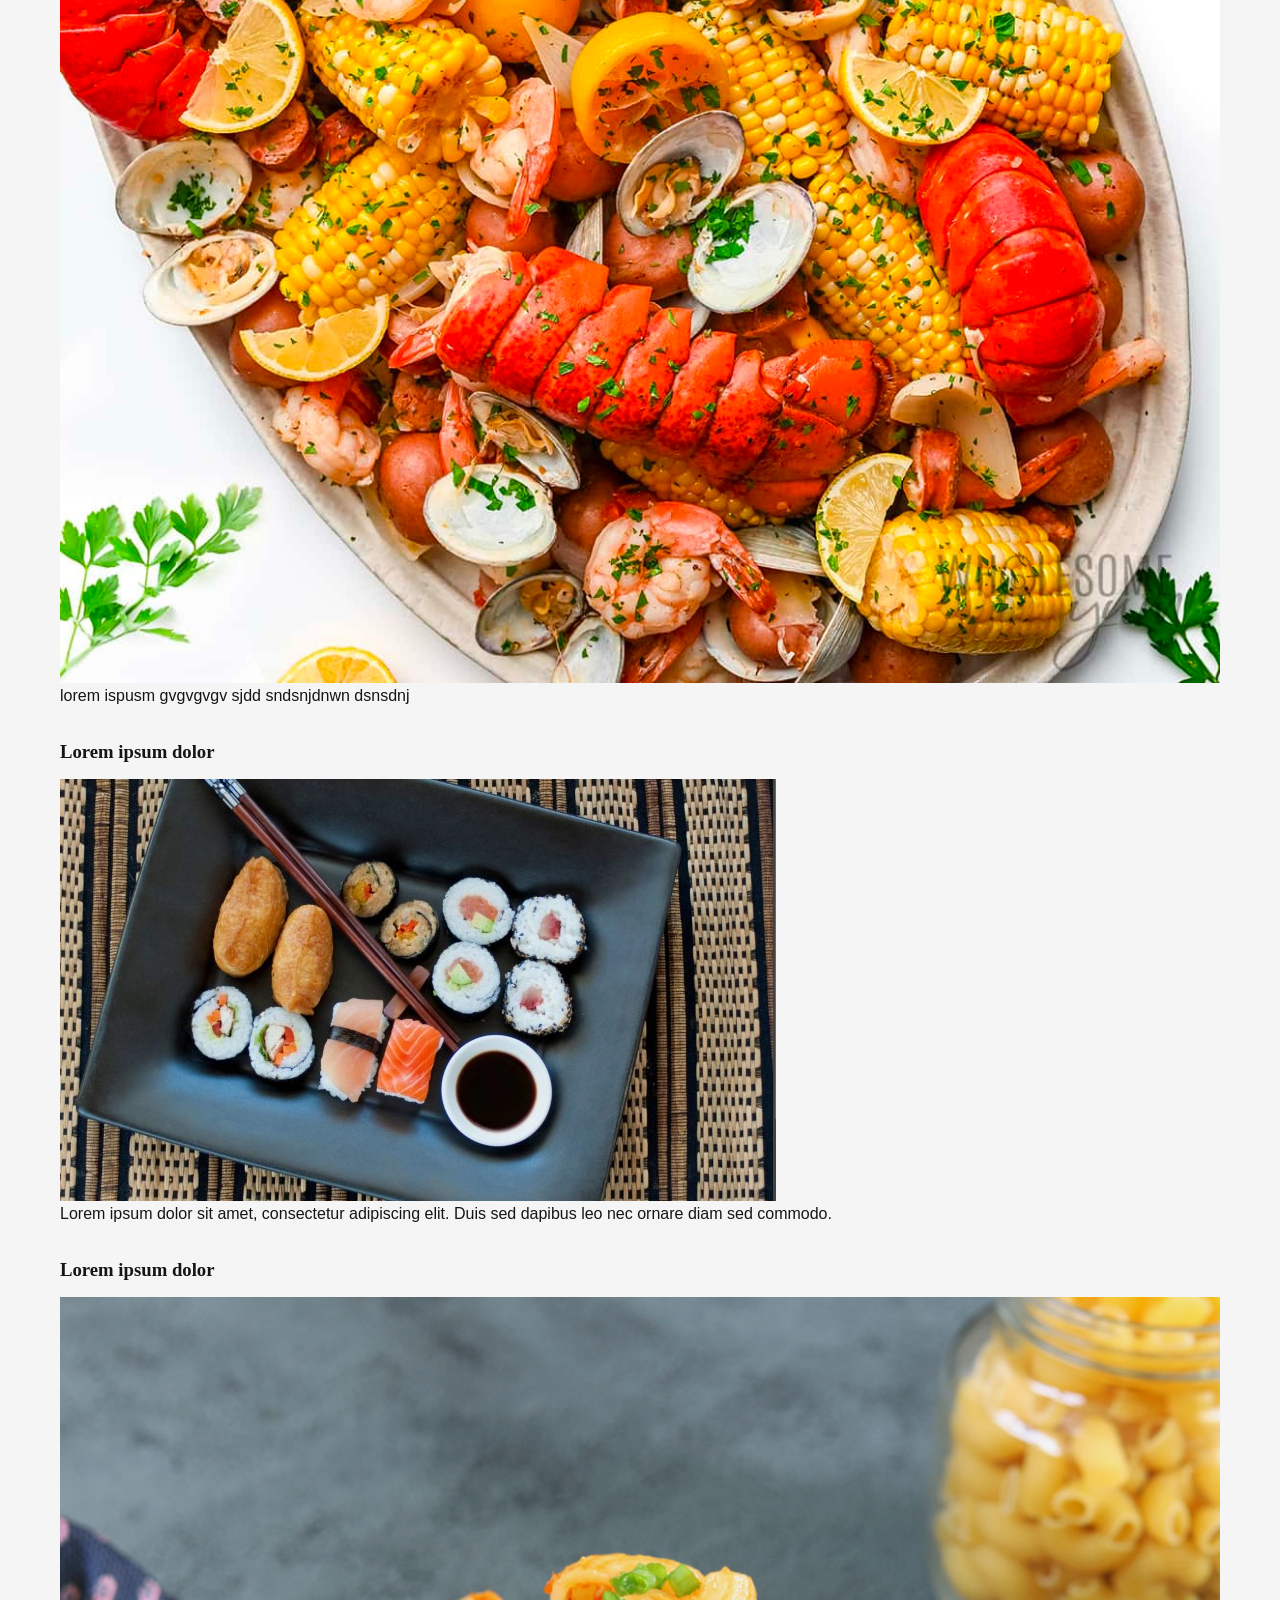
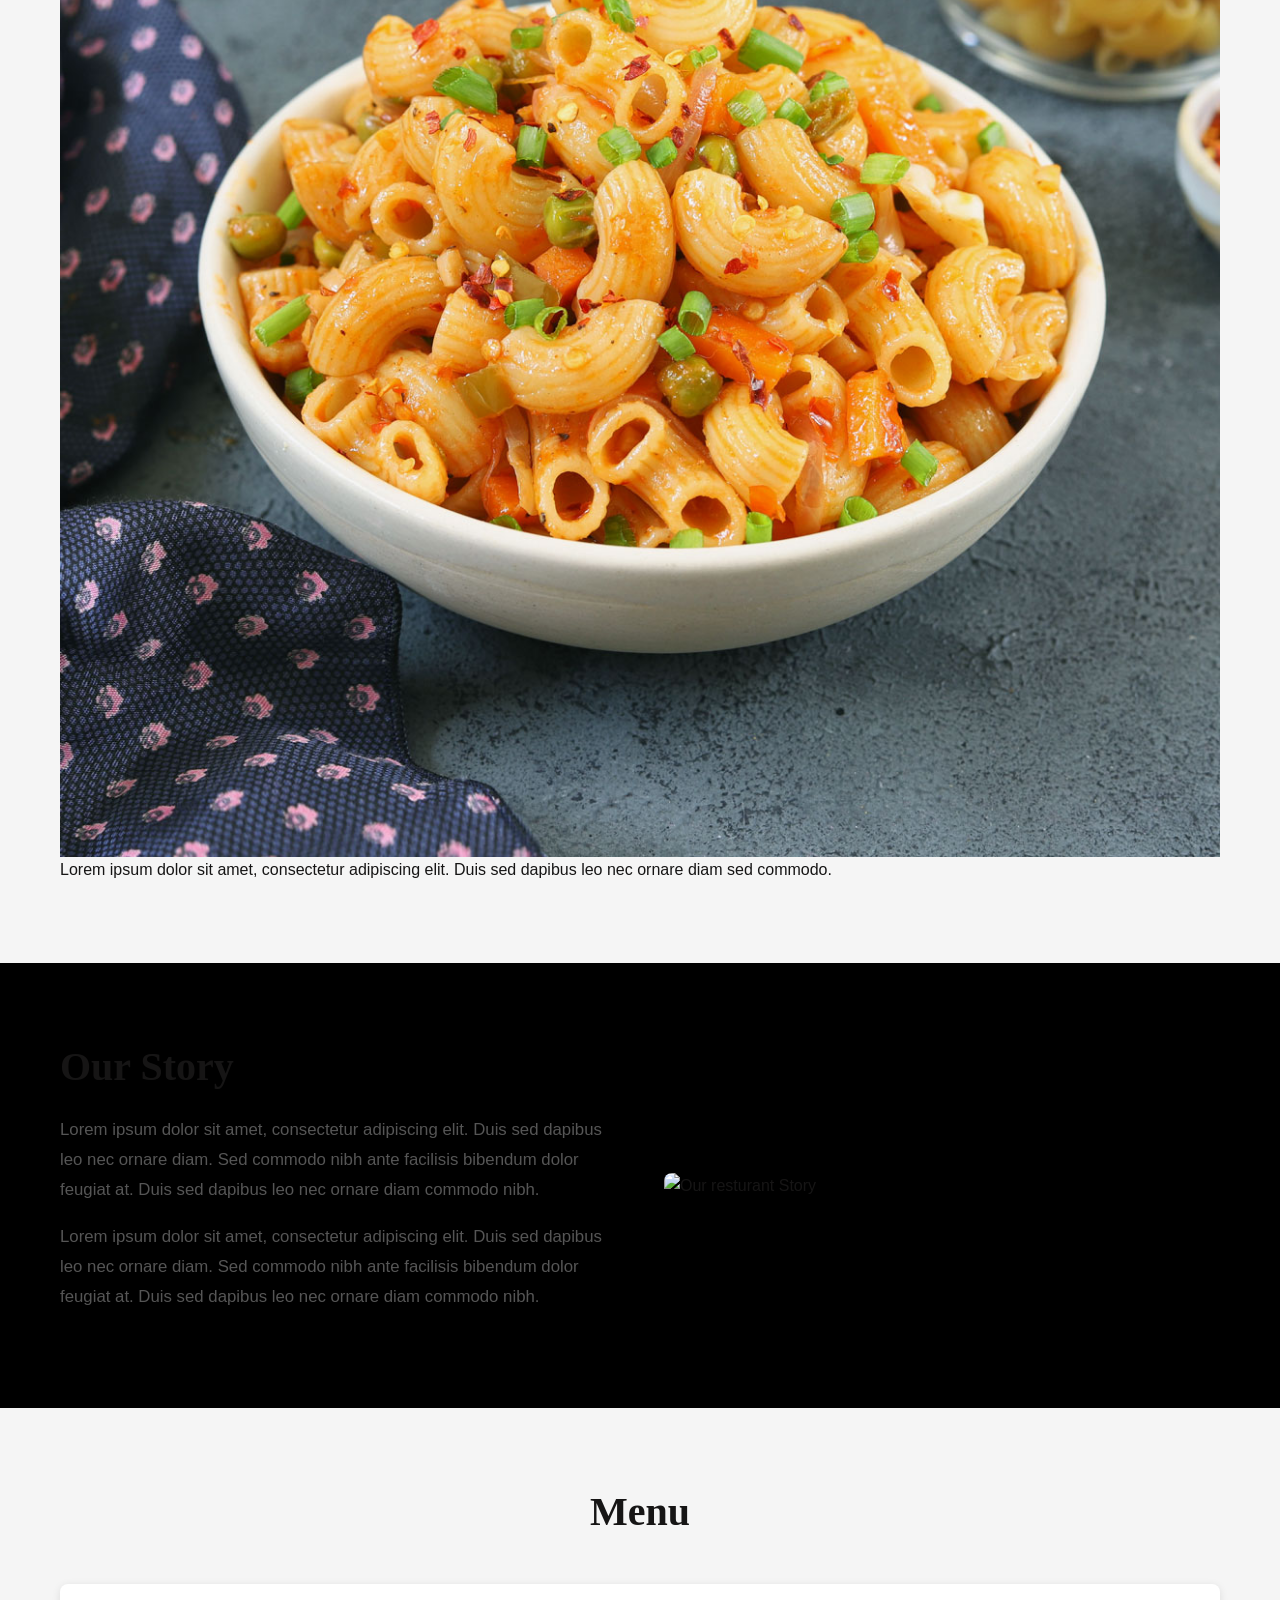
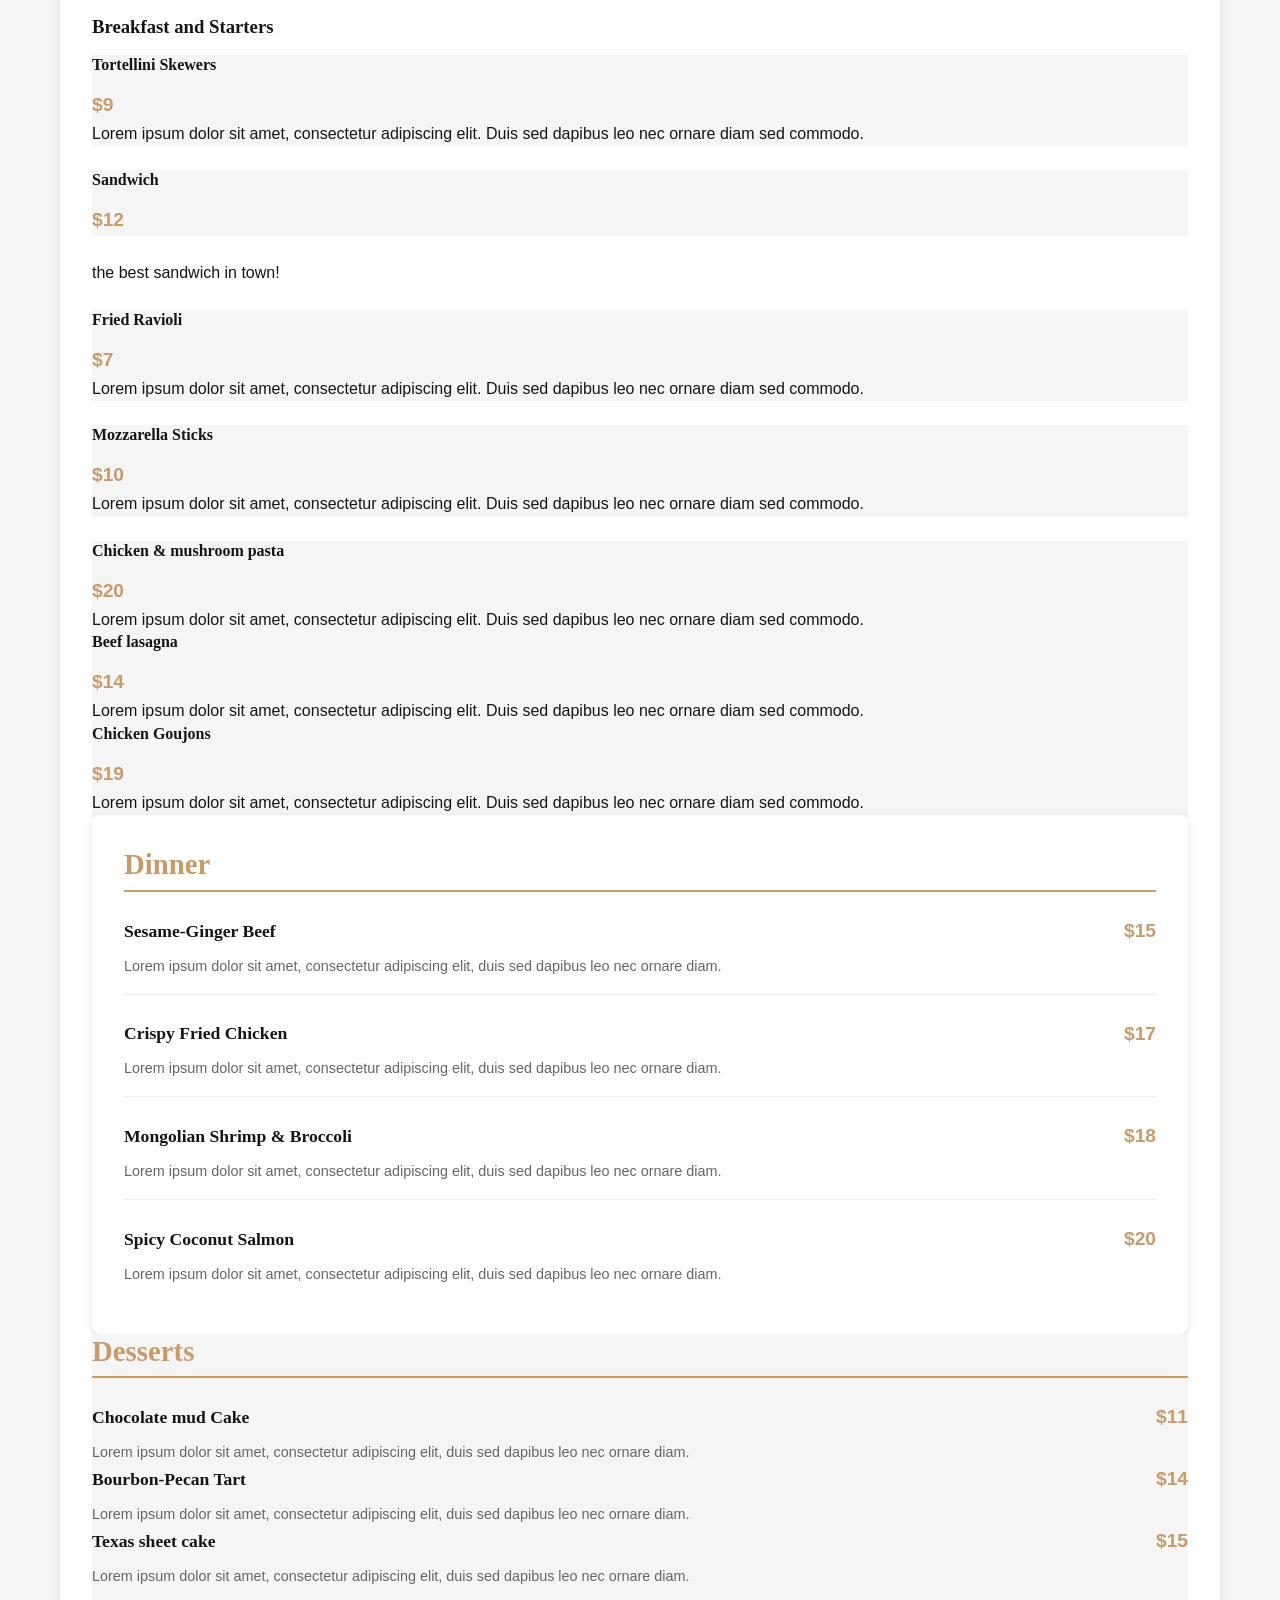
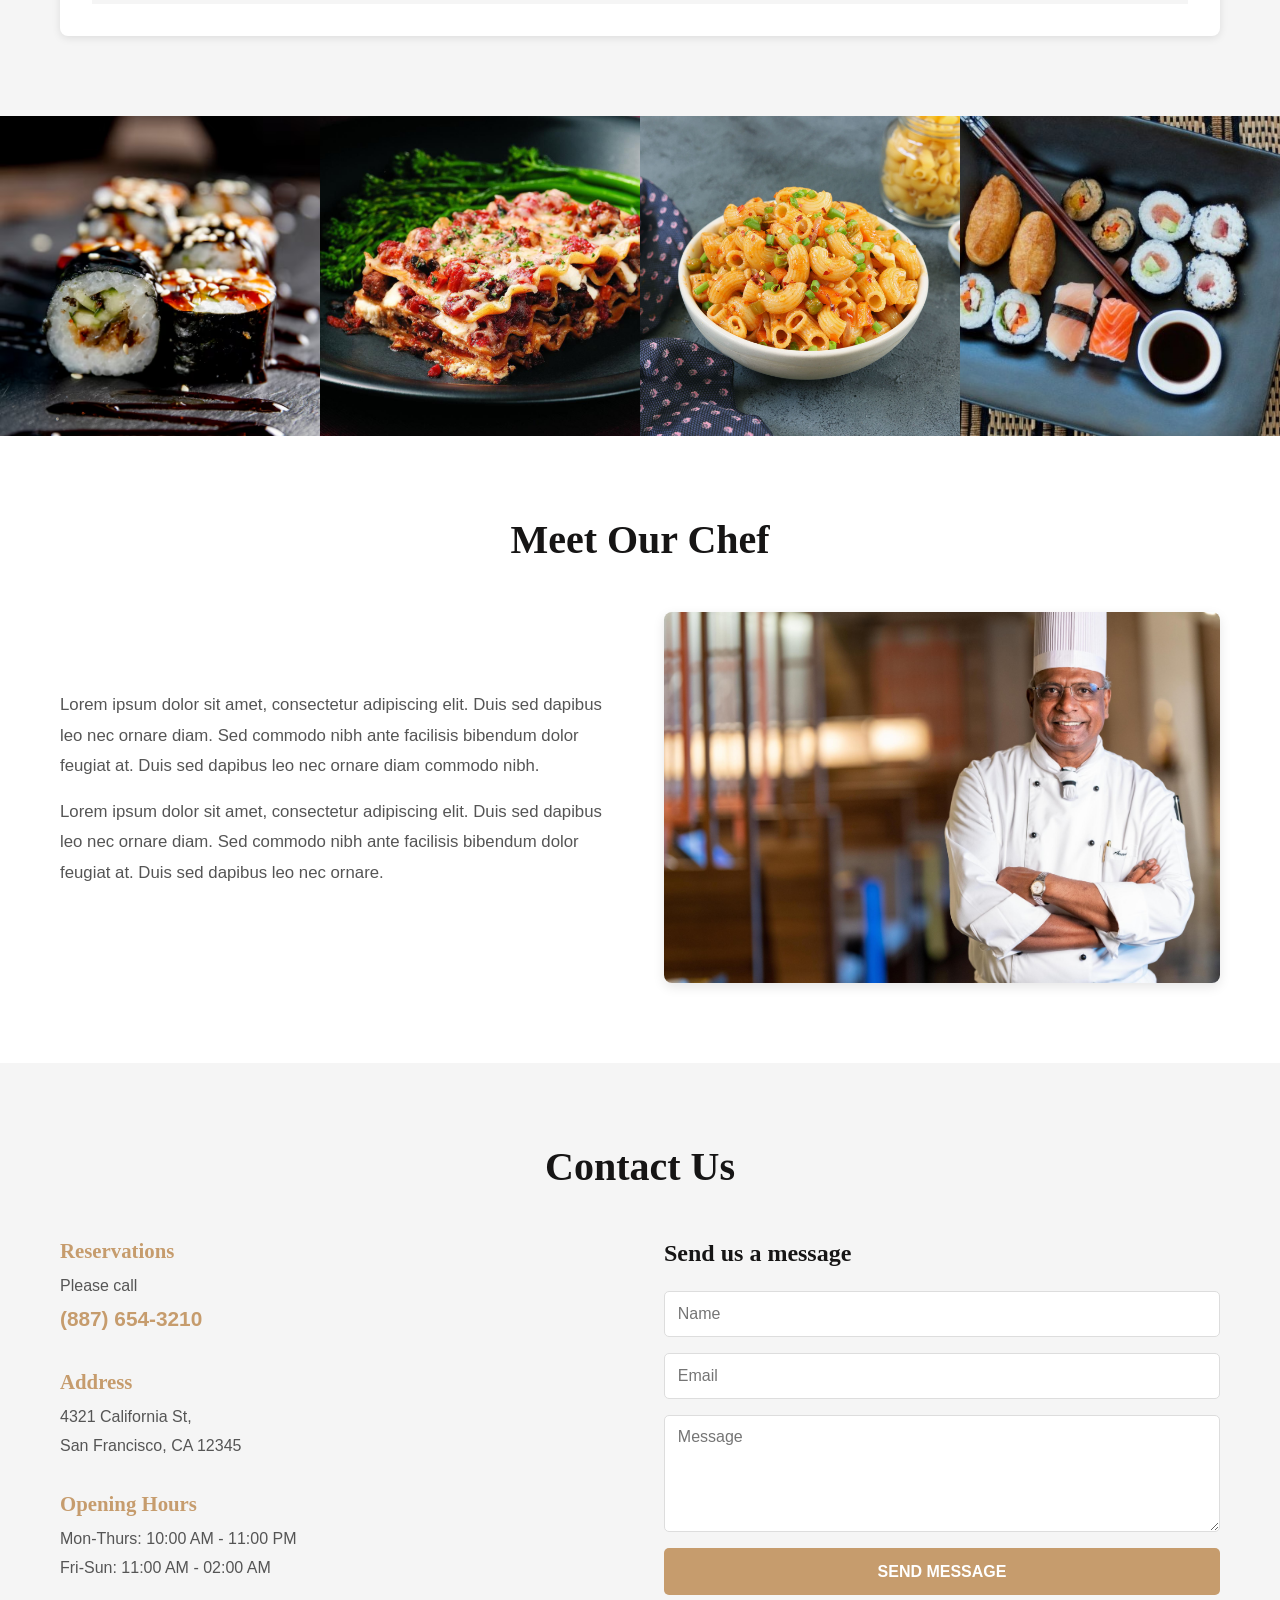
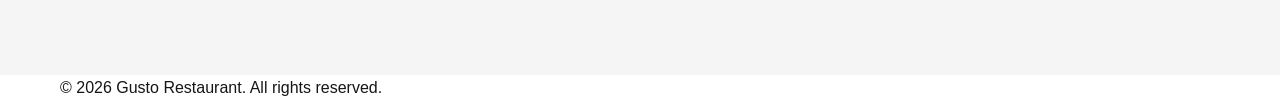
==== commit 5e6c202e: "changing the indexing file and adding a item for the speacil grid" ====
--- a/index.html
+++ b/index.html
@@ -49,7 +49,7 @@
                     <article class="special item">
                         <h3>Lorem ipsum dolor</h3>
                         <img src ="food1.jpg" alt="Special Dish 1">
-                        <p>lorem ispusm msndmnsmd,dsndjsndjsn,dnnnnendnns sjdd sndsnjdnwn dsnsdnj </p>
+                        <p>lorem ispusm gvgvgvgv sjdd sndsnjdnwn dsnsdnj</p>
                     </article>
                     <article class="special item">
                         <h3>Lorem ipsum dolor</h3>
--- a/style.css
+++ b/style.css
@@ -12,7 +12,7 @@
     --primary-color: #c69c6d;
     --dark-bg: #222;
     --light-bg: #f5f5f5;
-    --text-dark: #333;
+    --text-dark: #161515;
     --text-light: #fff;
     --overlay-dark: rgba(0, 0, 0, 0.6);
     
@@ -213,13 +213,13 @@
 
 .special-item p {
     font-size: 0.95rem;
-    color: #666;
+    color: #4b4949;
 }
 
 /* our storry*/
 
 .story {
-    background-color: white;
+    background-color: black;
 }
 
 .story-content {
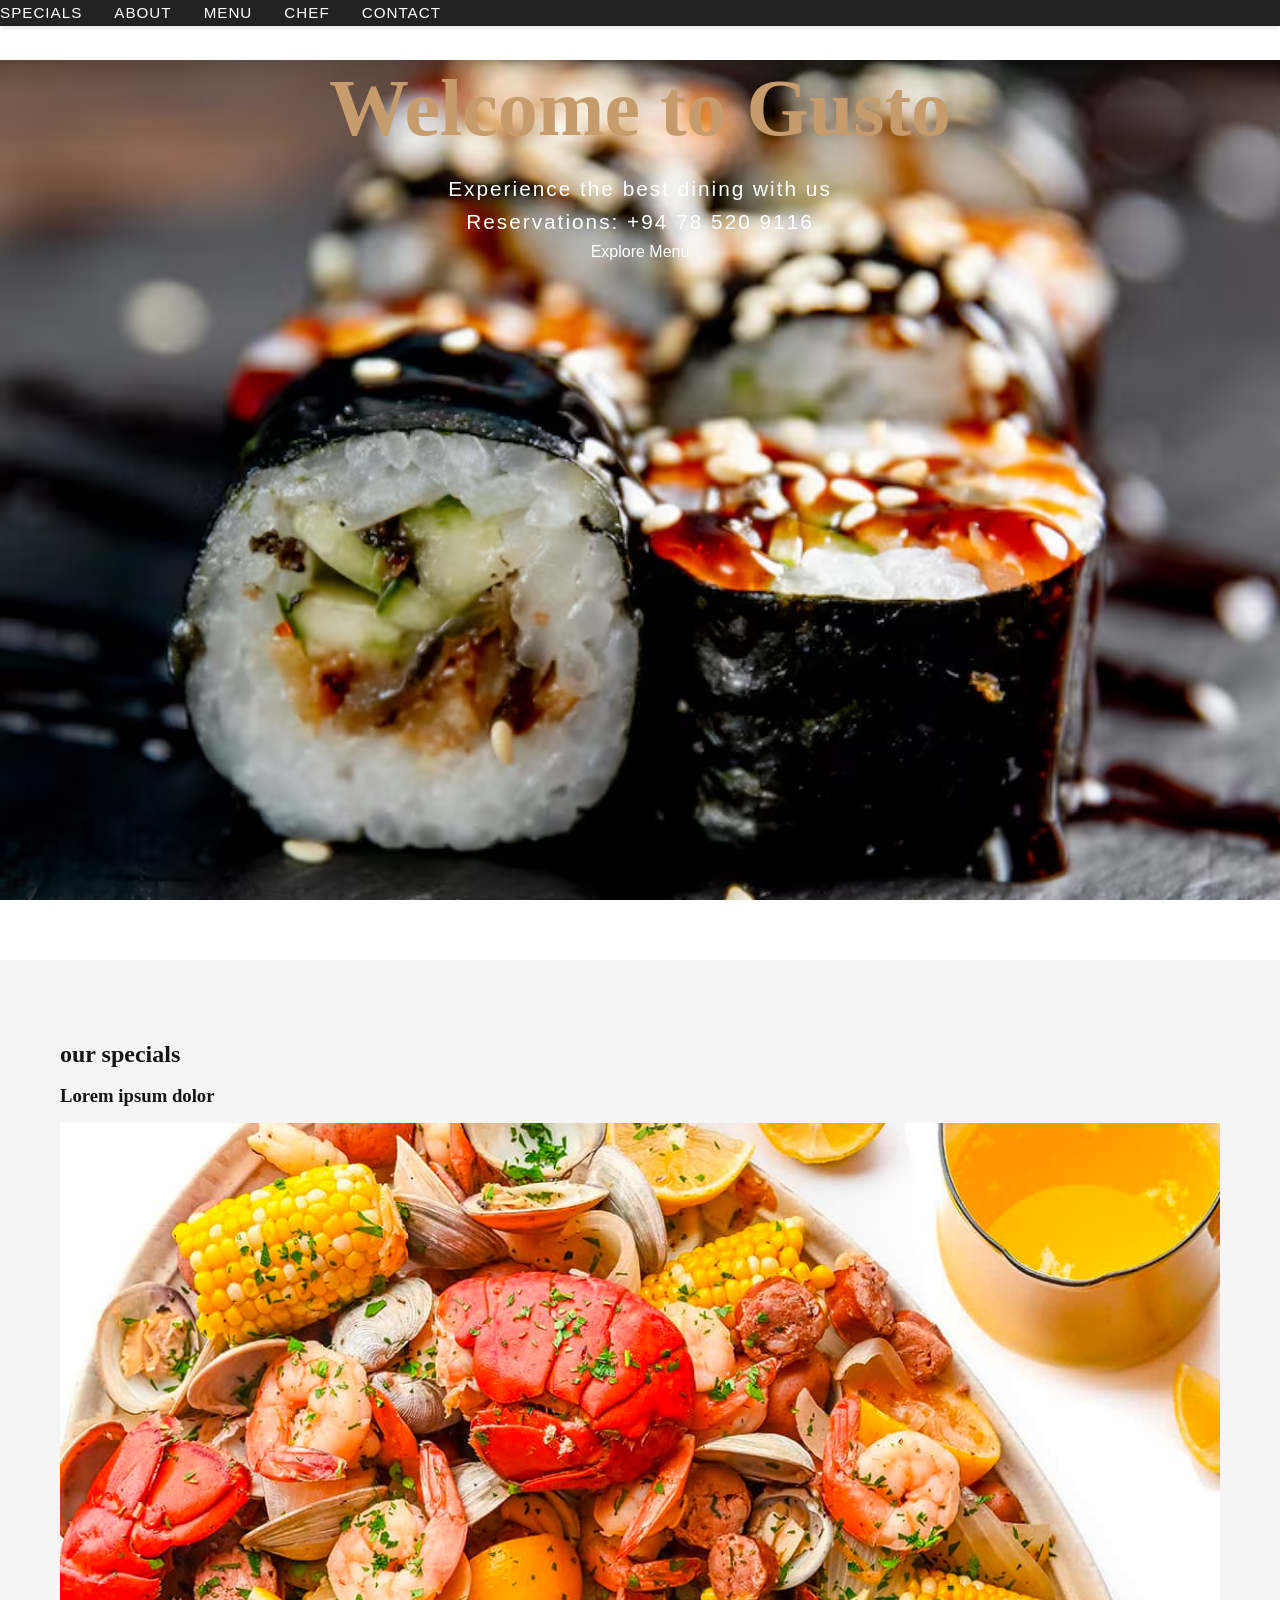
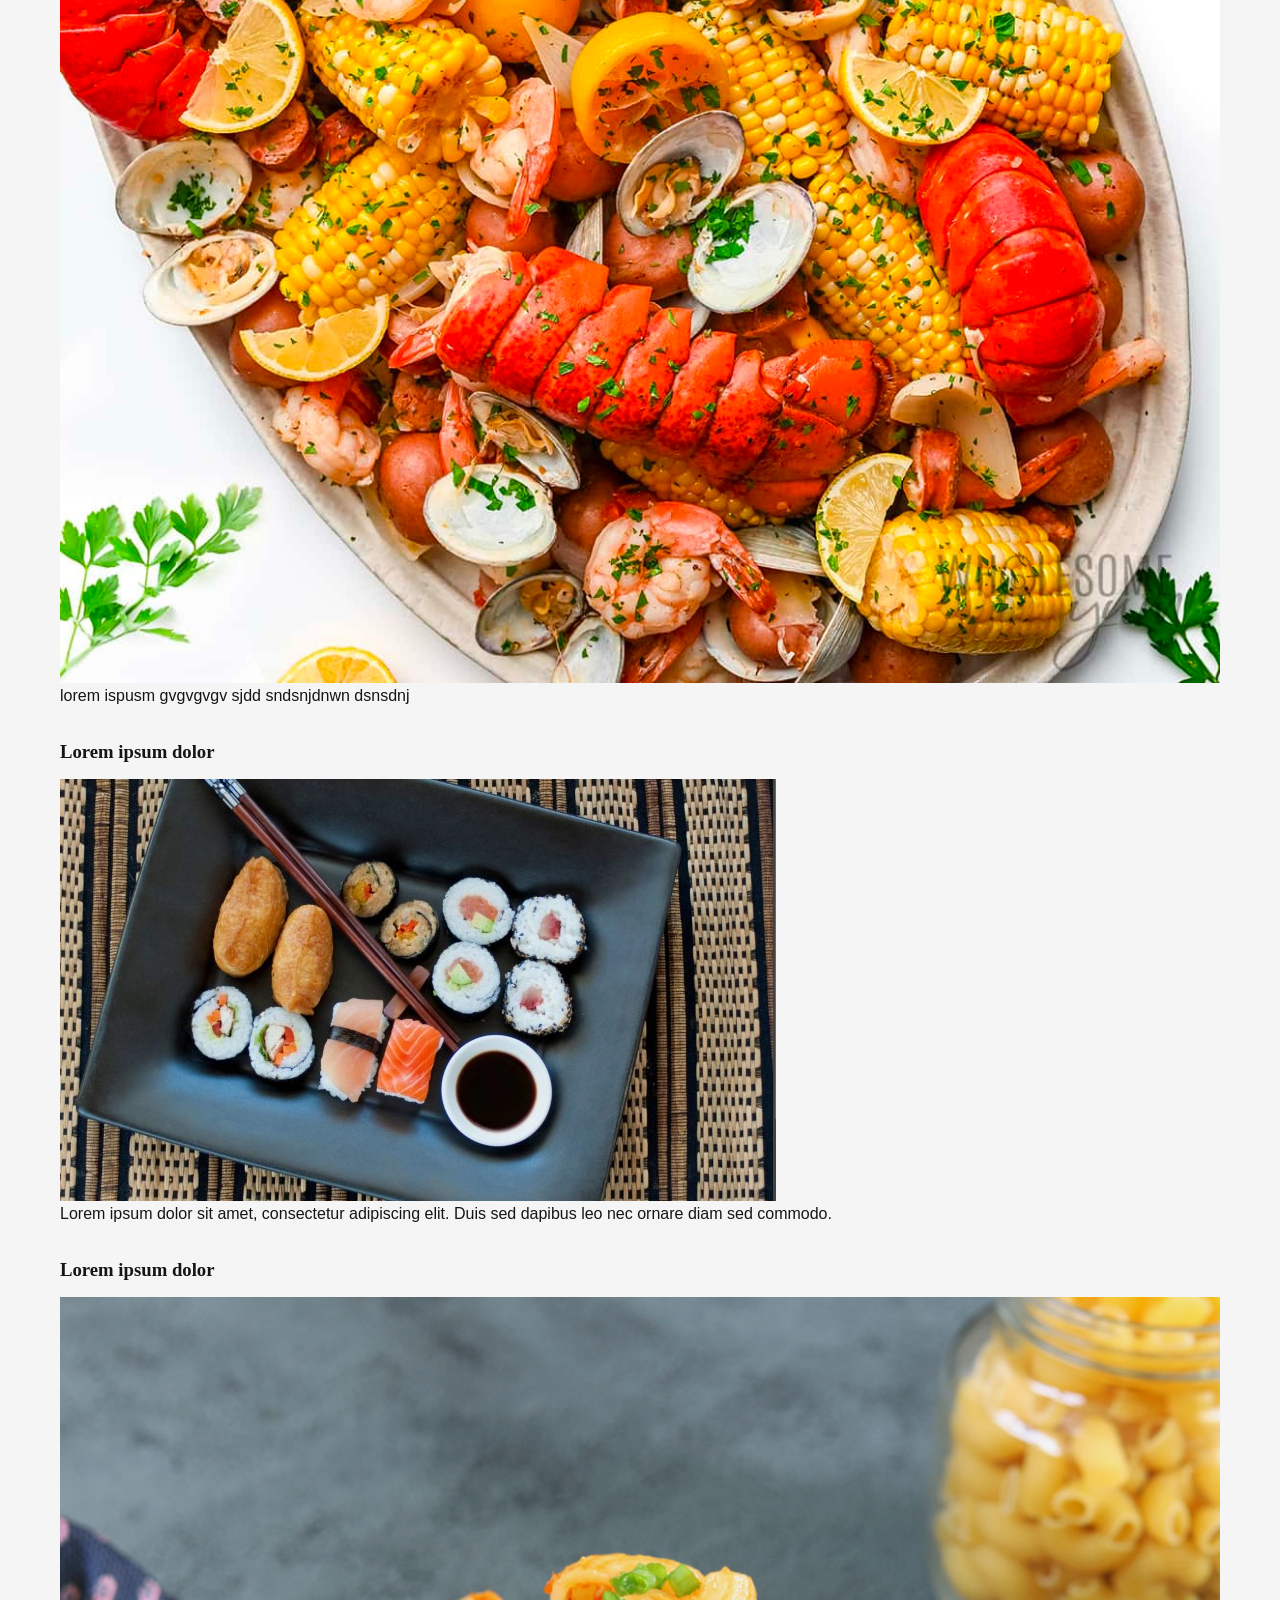
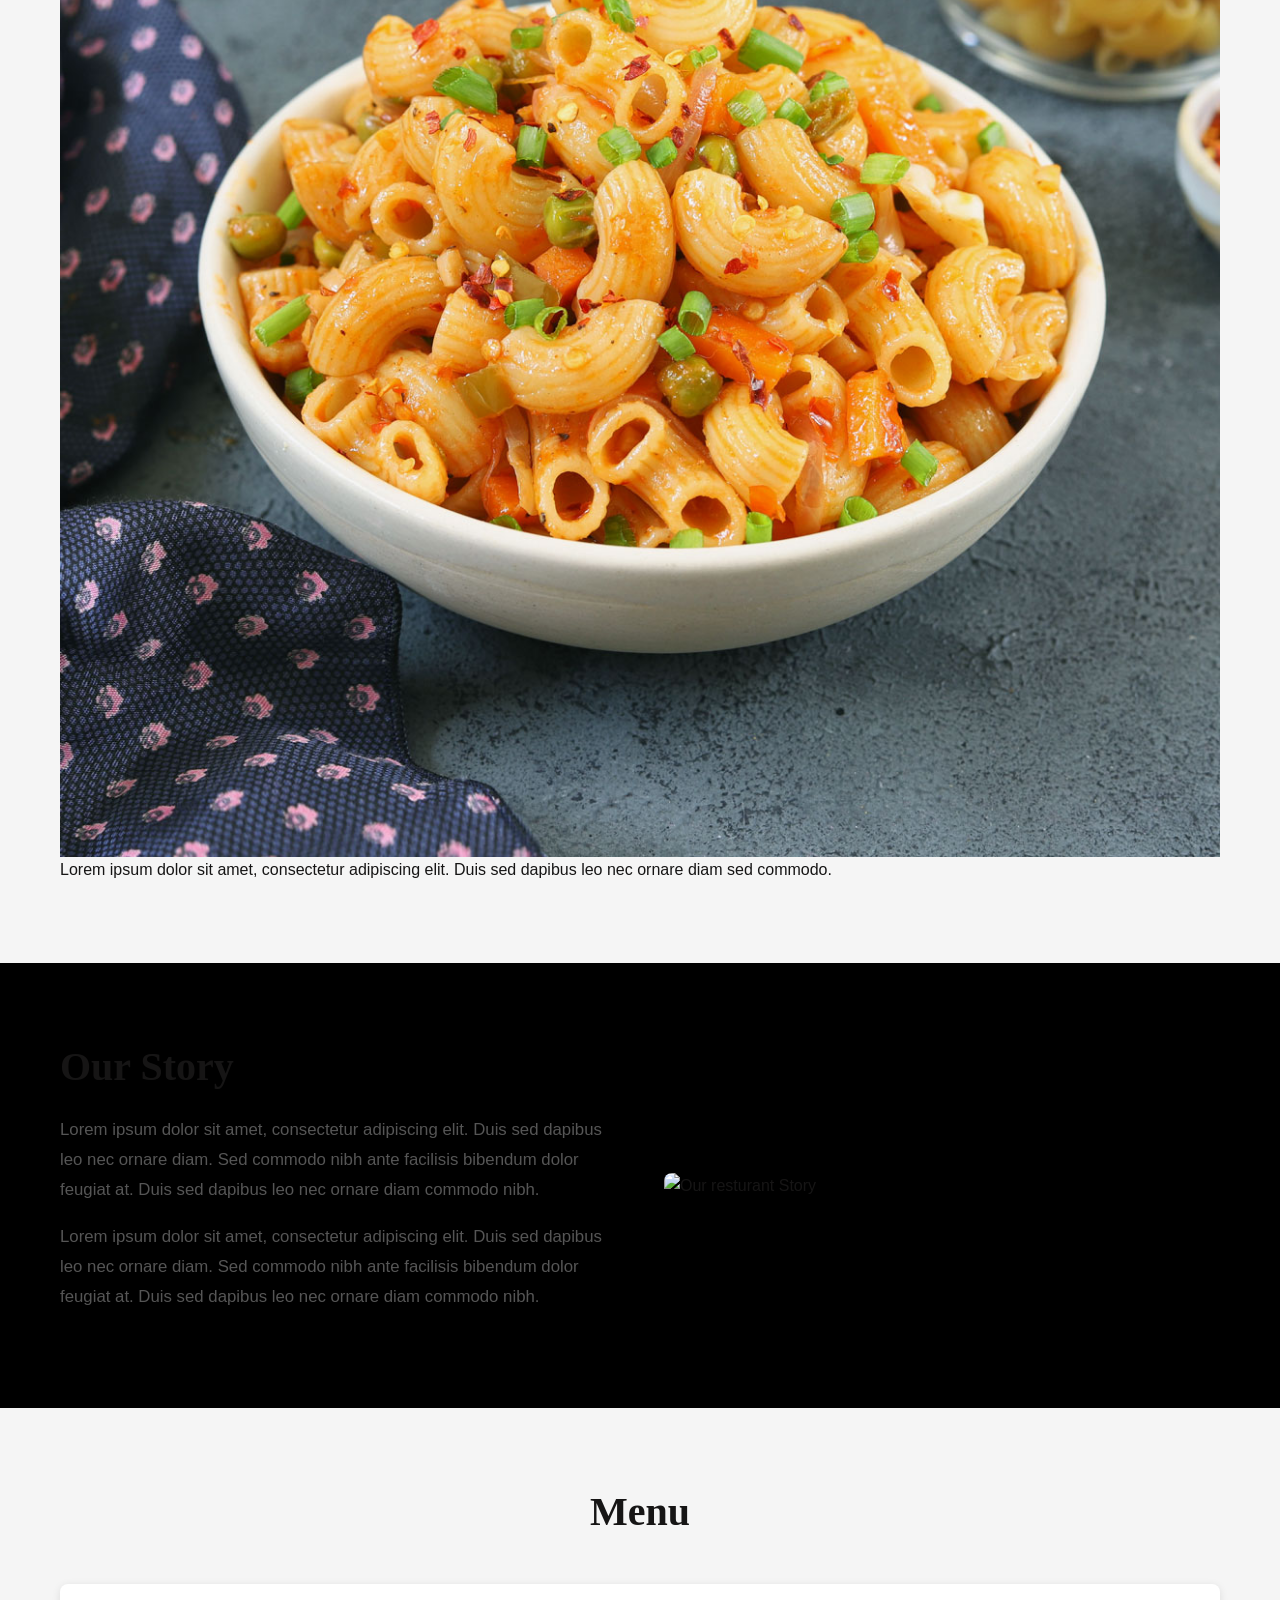
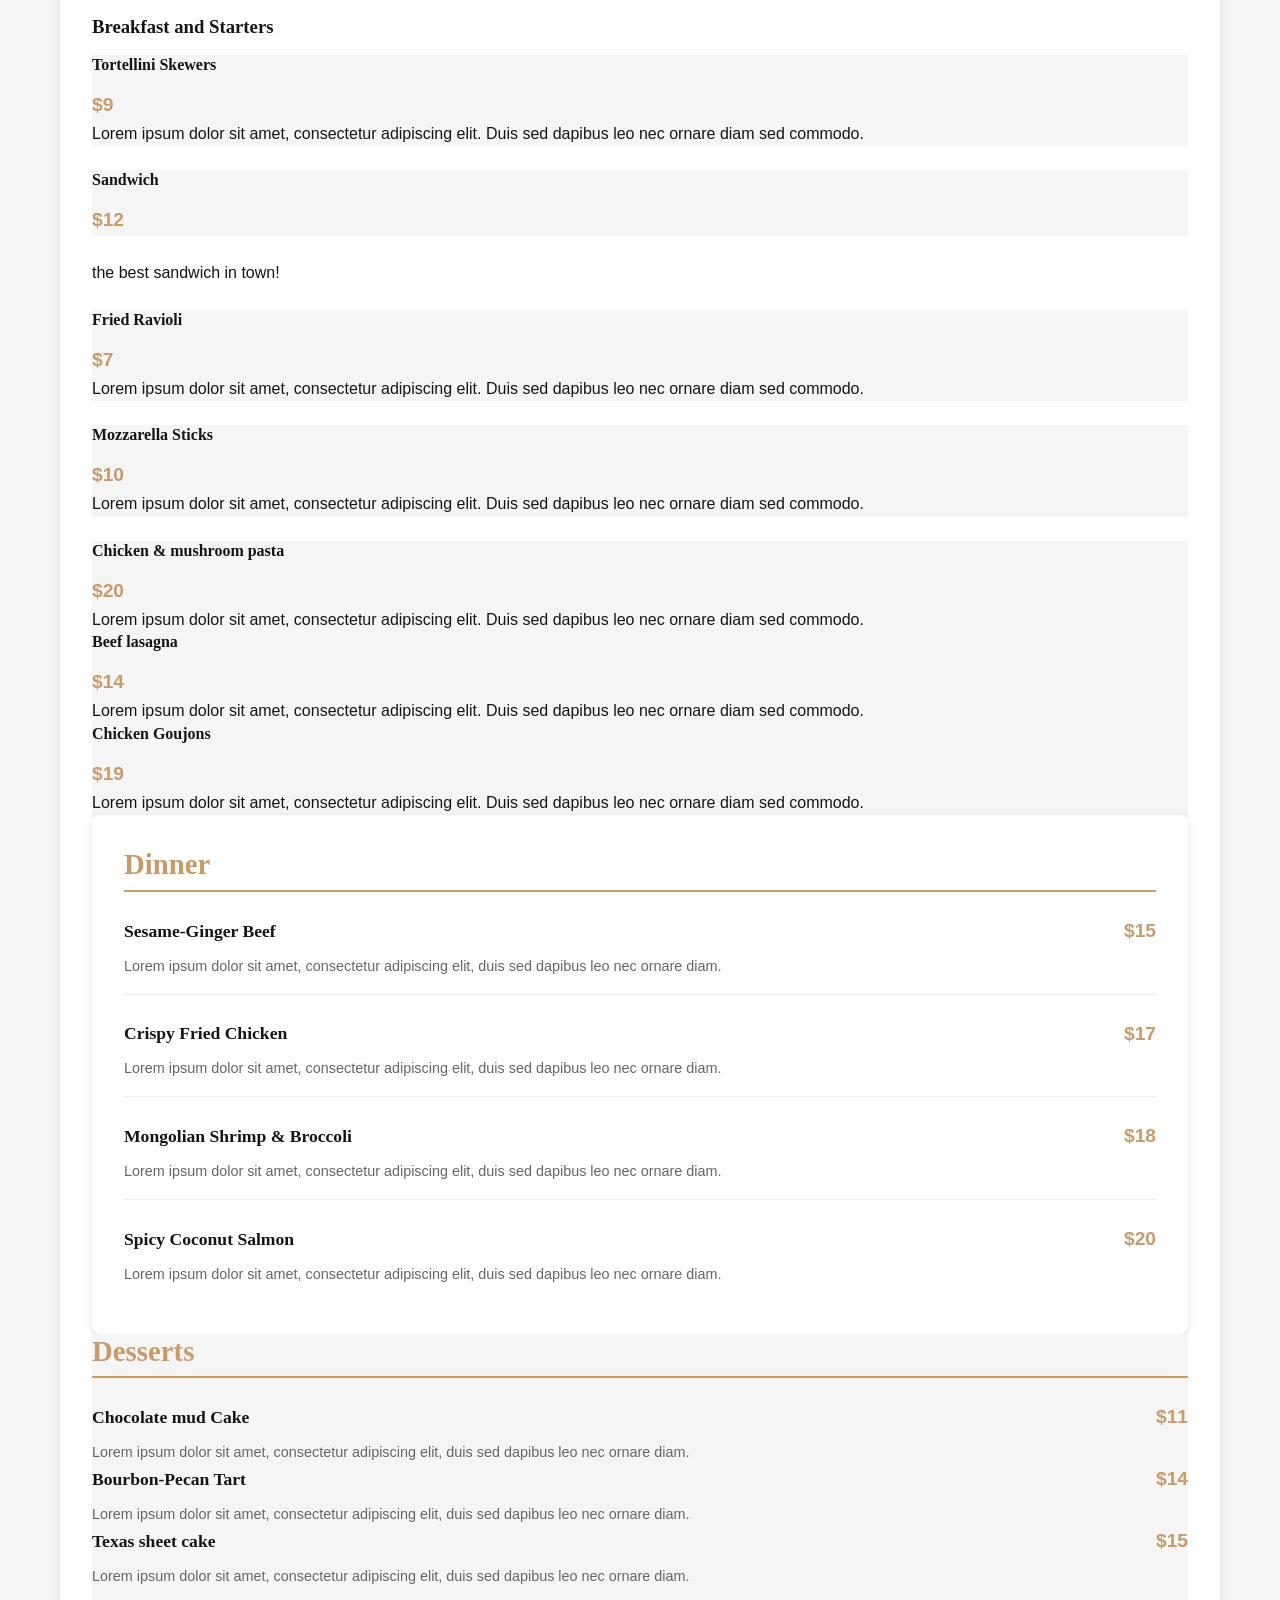
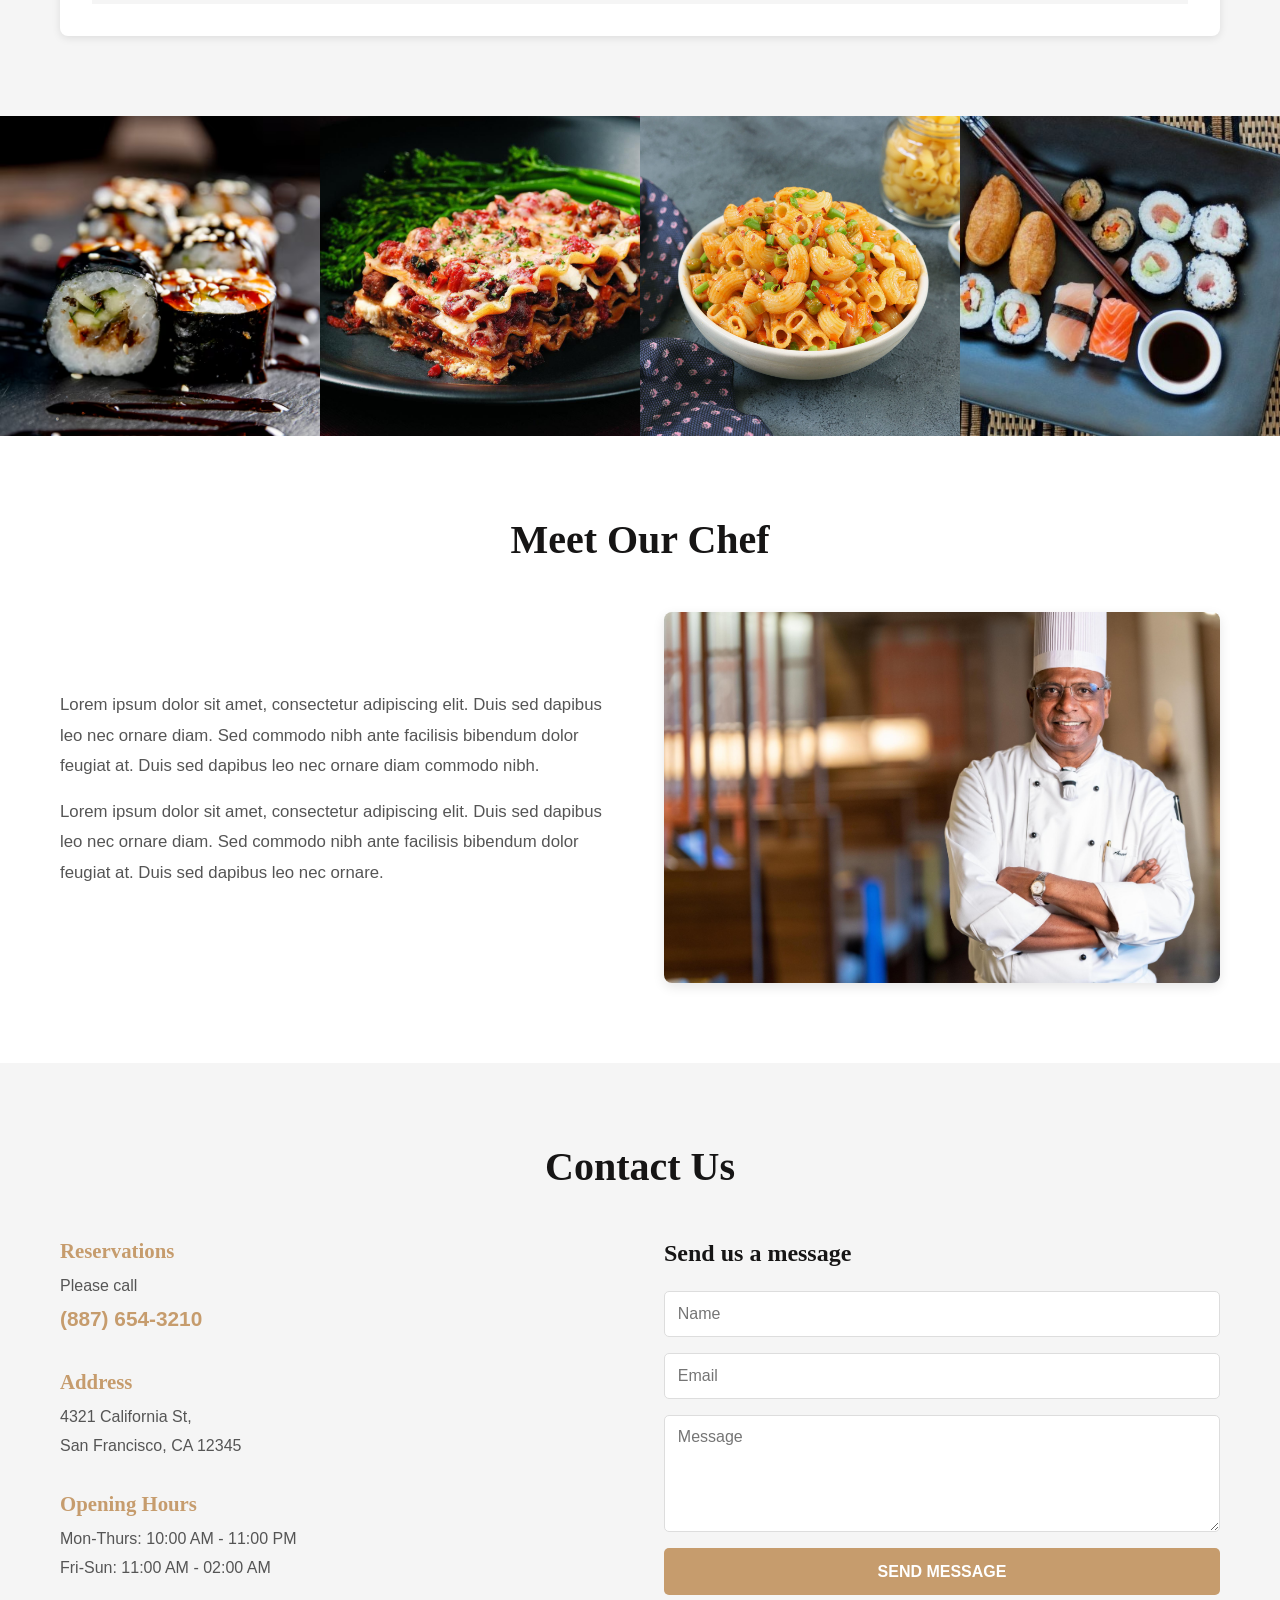
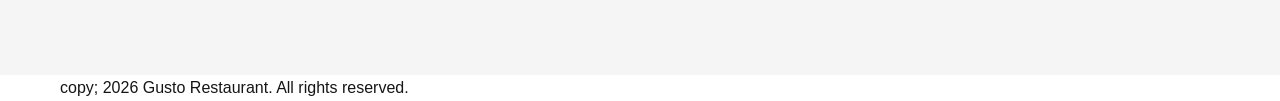
==== commit f0b479e7: "changng the the footer with proper comments" ====
--- a/index.html
+++ b/index.html
@@ -26,10 +26,6 @@
                 </ul>
             </div>
 
-
-
-
-
         </nav>
     </header>
     <main>
@@ -321,7 +317,7 @@
 
 <footer>
     <div class="container">
-        <p>&copy; 2026 Gusto Restaurant. All rights reserved.</p>
+        <p> copy; 2026 Gusto Restaurant. All rights reserved.</p>
 
     </div>
 </footer>
